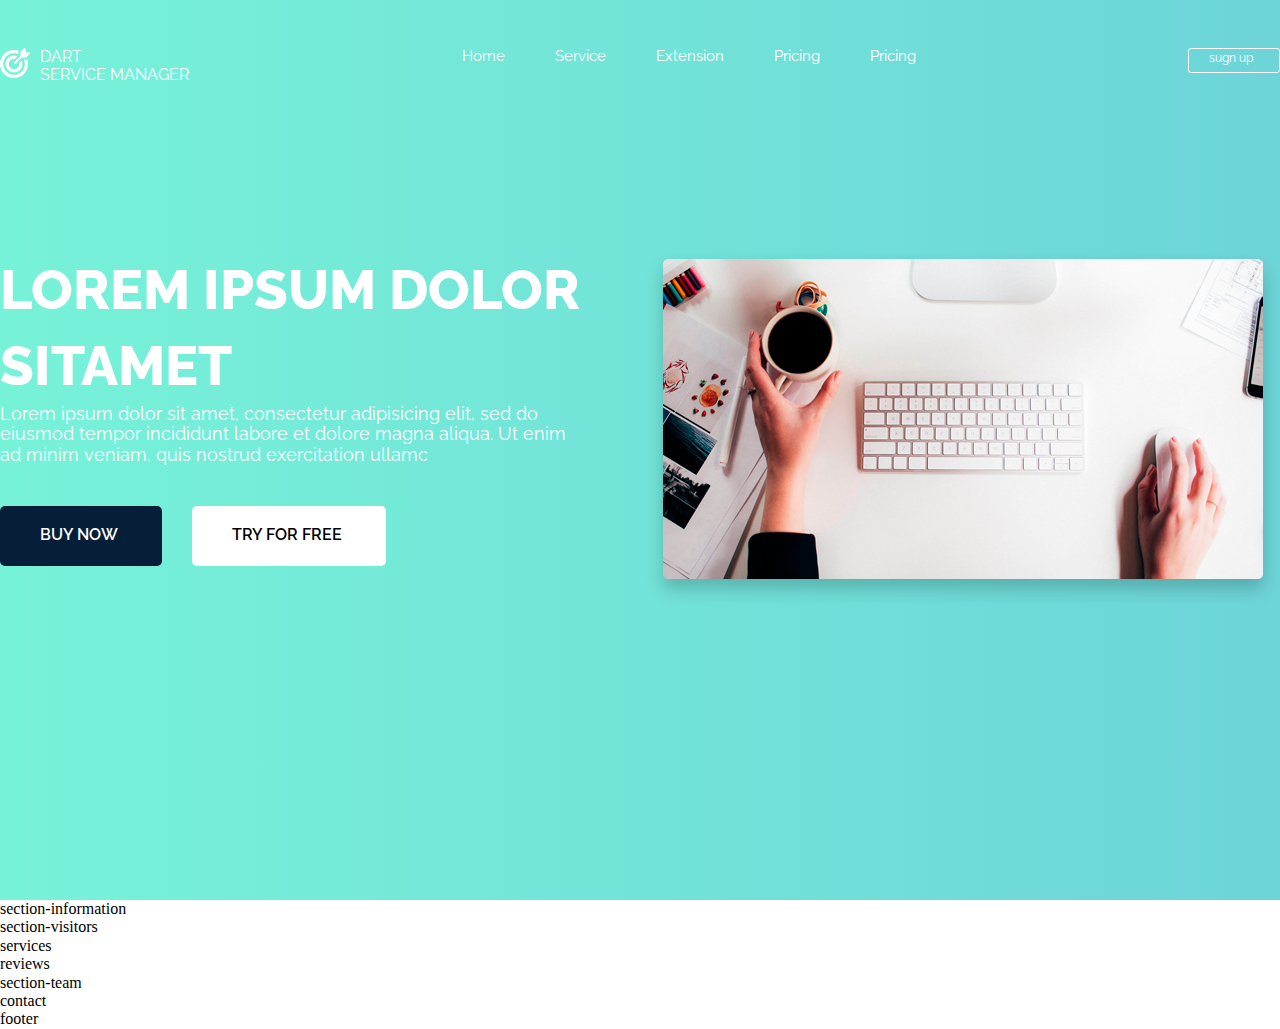
==== landing_ page_1/index.html @ 6c9c1024 "init" ====
<!DOCTYPE html>
<html lang="en">
<head>
    <meta charset="UTF-8">
    <meta name="viewport" content="width=device-width, initial-scale=1.0">
    <meta http-equiv="X-UA-Compatible" content="ie=edge">
    <link rel="stylesheet" href="css/style.css">
    <link rel="stylesheet" href="css/normalize.css">
    <link href="https://fonts.googleapis.com/css?family=Raleway:300,300i,400i,600,700,800&display=swap" rel="stylesheet">

    <title>Document</title>
</head>
<body>
    <!-- header -->
    <section class="section-outer section-header">
        <div class="section-header-inner">
            <div class="section-header-top-header">
                <div class="section-header-top-header-logo">
                    <img src="img/logo.png" class="section-header-top-header__logo_photo" alt="logo">
                    Dart <br>
                    service manager
                </div>
                <div class="section-header-top-header-nav">
                    <ul>
                        <li><a href="#">Home</a></li>
                        <li><a href="#">Service</a></li>
                        <li><a href="#">Extension</a></li>
                        <li><a href="#">Pricing</a></li>
                        <li><a href="#">Pricing</a></li>
                    </ul>
                </div>
                <div class="section-header-top-header-autorization">
                    sugn up
                </div>
            </div>

            <div class="section-header-content">
                <div class="section-header-content-left">
                    <div class="section-header-content-left-title">
                        lorem Ipsum Dolor sitamet
                    </div>
                    <div class="section-header-content-left-subtitle">
                        Lorem ipsum dolor sit amet, consectetur adipisicing elit, sed do
                        eiusmod tempor incididunt labore et dolore magna aliqua. Ut enim ad
                        minim veniam, quis nostrud exercitation ullamc
                    </div>
                    <div class="section-header-content-left-wrapper">
                        <div class="section-header-content-left-wrapper-buy-now button">
                            <button> Buy now </button>
                        </div>
                        <div class="section-header-content-left-wrapper-free button">
                            <button> Try for free </button>
                        </div>
                    </div>
                </div>
                <div class="section-header-content-right">
                    <img src="img/rigth_path.png" alt="video">
                </div>
            </div>
        </div>
    </section>
    <!-- / header -->

    <!-- information -->
    <section class="section-outer section-information">
        <div class="section-inner">
            section-information
        </div>
    </section>
    <!-- / information -->

    <!-- visitors -->
    <section class="section-outer section-visitors">
        <div class="section-inner">
            section-visitors
        </div>
    </section>
    <!-- / visitors -->
    
    <!-- services -->
    <section class="section-outer section-services">
        <div class="section-inner">
            services
        </div>
    </section>
    <!-- / services  -->

    <!-- reviews -->
    <section class="section-outer section-reviews">
        <div class="section-inner">
            reviews
        </div>
    </section>
    <!-- / reviews  -->
    
    <!-- team -->
    <section class="section-outer section-team">
        <div class="section-inner">
            section-team
        </div>
    </section>
    <!-- / team -->

    <!-- contact -->
    <section class="section-outer section-contact">
        <div class="section-inner">
            contact
        </div>
    </section>
    <!-- / contact -->
    
    <!-- footer -->
    <section class="section-outer section-footer">
        <div class="section-inner">
            footer
        </div>
    </section>
    <!-- / footer -->
</body>
</html>
---- landing_ page_1/css/style.css ----
* {
  padding: 0;
  margin: 0;
  box-sizing: border-box; }

a {
  text-decoration: none;
  color: white; }

ul, li {
  list-style: none; }

button:checked {
  border: none; }

button {
  border: none; }

.section-header-inner {
  max-width: 1440px;
  margin: 0 auto; }

.section-header {
  background-image: url(/img/background.png);
  background-repeat: no-repeat;
  background-size: cover;
  font-family: 'Raleway', sans-serif; }
  .section-header-inner {
    z-index: 10;
    widows: 100%;
    height: 100vh;
    position: relative; }
  .section-header::before {
    content: '';
    position: absolute;
    z-index: 5;
    top: 0;
    right: 0;
    bottom: 0;
    left: 0;
    background: linear-gradient(to right, #1ceabe, #0cb8bf);
    opacity: 0.6; }
  .section-header-top-header {
    padding-top: 48px;
    display: flex;
    justify-content: space-between; }
    .section-header-top-header-logo {
      display: flex;
      z-index: 10000;
      font-size: 16px;
      color: white;
      text-transform: uppercase; }
      .section-header-top-header-logo img {
        width: 30px;
        height: 30px;
        color: white;
        margin-right: 10px; }
    .section-header-top-header-nav ul {
      display: flex;
      color: white; }
      .section-header-top-header-nav ul li {
        font-size: 15px; }
      .section-header-top-header-nav ul li:not(:first-child) {
        margin-left: 50px; }
    .section-header-top-header-autorization {
      display: flex;
      align-items: center;
      color: white;
      font-size: 12px;
      height: 25px;
      padding-top: 8px;
      padding-bottom: 11px;
      padding-left: 20px;
      padding-right: 26px;
      border-radius: 3px;
      border: 1px solid white; }
  .section-header-content {
    padding: 0px;
    margin: 0;
    margin-top: 167px;
    display: flex;
    justify-content: space-between; }
    .section-header-content-left {
      display: flex;
      flex-direction: column;
      flex-basis: 583px; }
      .section-header-content-left-title {
        font-size: 55px;
        color: white;
        font-weight: 800;
        text-transform: uppercase;
        line-height: 76px; }
      .section-header-content-left-subtitle {
        color: white;
        font-size: 18px; }
      .section-header-content-left-wrapper {
        margin-top: 40px;
        display: flex; }
        .section-header-content-left-wrapper .button button {
          padding-top: 20px;
          padding-bottom: 22px;
          padding-right: 44px;
          padding-left: 40px;
          border-radius: 5px;
          font-weight: 600;
          text-transform: uppercase;
          cursor: pointer; }
        .section-header-content-left-wrapper-buy-now button {
          background-color: #061e37;
          color: white;
          margin-right: 30px; }
        .section-header-content-left-wrapper-free button {
          background-color: white; }
    .section-header-content-right img {
      margin: 0px;
      padding: 0px; }
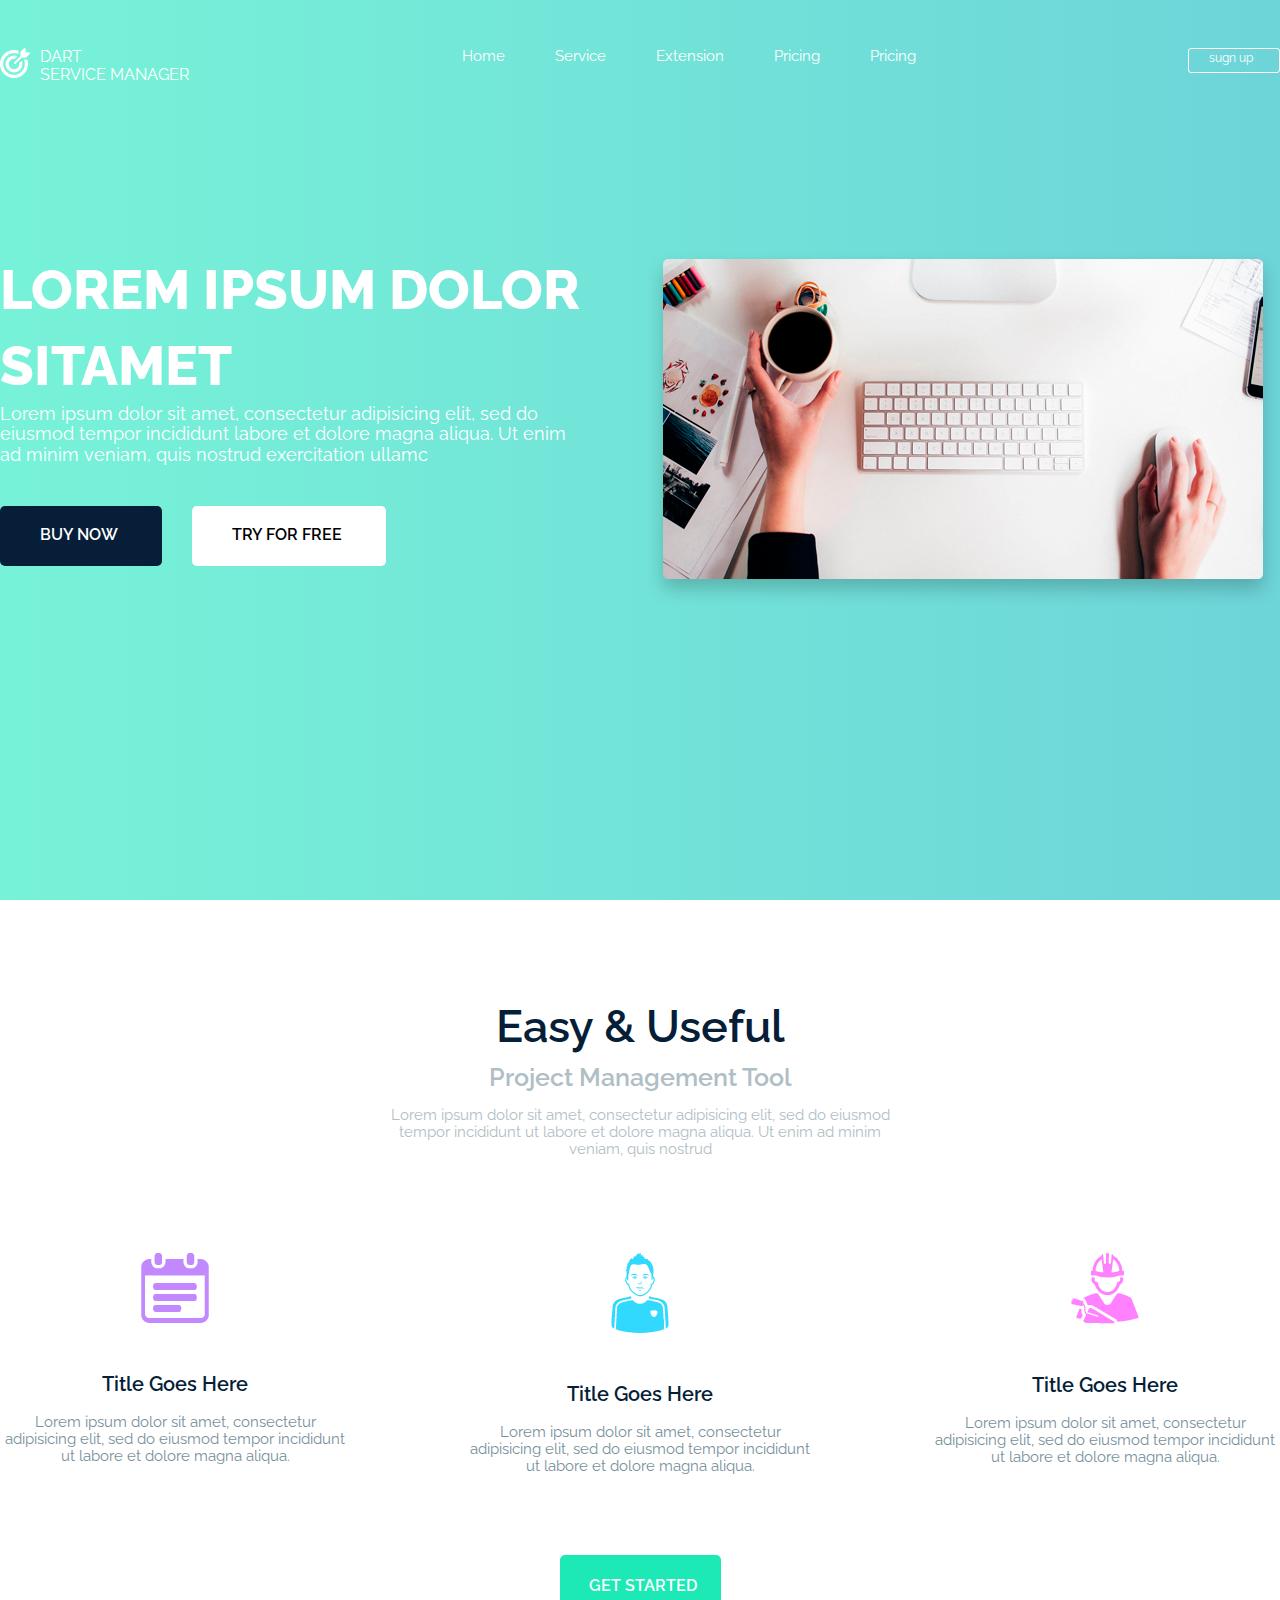
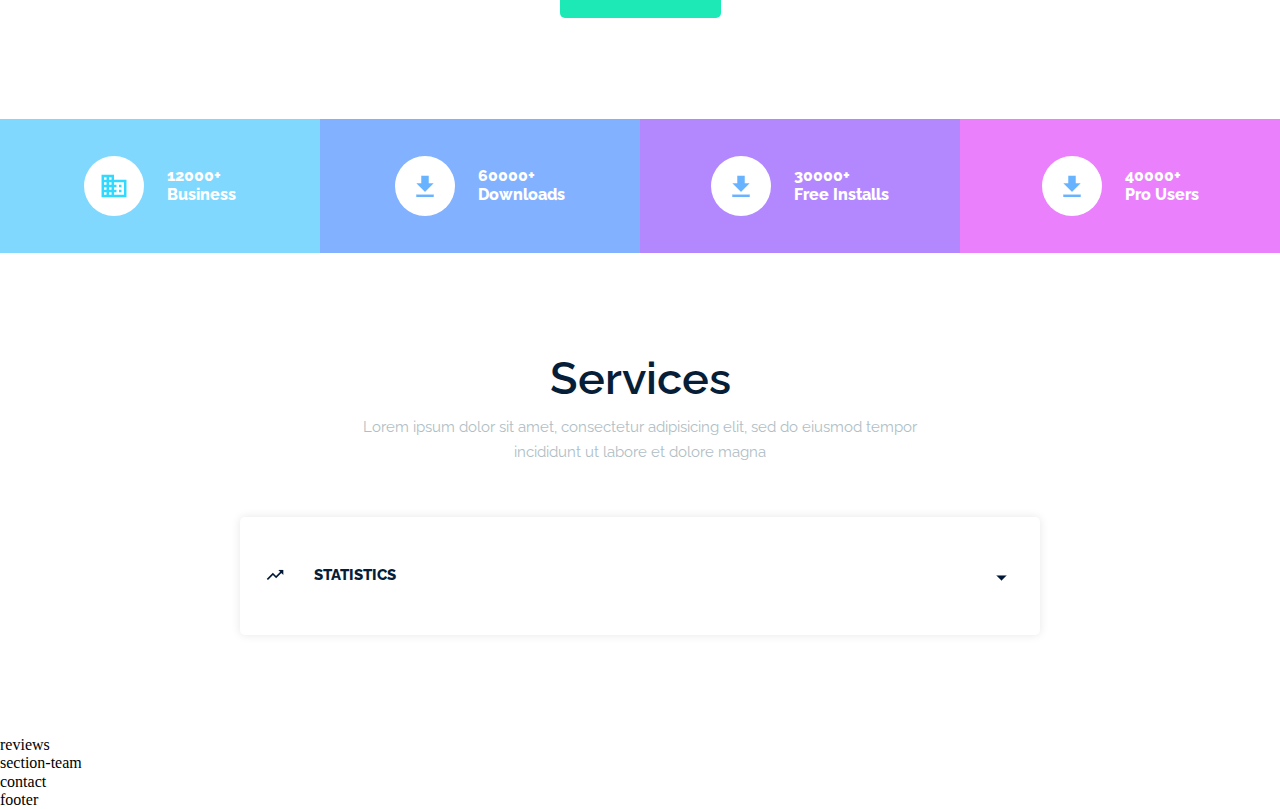
==== commit 2933cdc1: "init" ====
--- a/landing_ page_1/index.html
+++ b/landing_ page_1/index.html
@@ -7,16 +7,18 @@
     <link rel="stylesheet" href="css/style.css">
     <link rel="stylesheet" href="css/normalize.css">
     <link href="https://fonts.googleapis.com/css?family=Raleway:300,300i,400i,600,700,800&display=swap" rel="stylesheet">
+    <script src="js/jquery.min.js"></script>
+    <script src="js/js.js"></script>
 
     <title>Document</title>
 </head>
 <body>
     <!-- header -->
     <section class="section-outer section-header">
-        <div class="section-header-inner">
+        <div class="section-inner">
             <div class="section-header-top-header">
                 <div class="section-header-top-header-logo">
-                    <img src="img/logo.png" class="section-header-top-header__logo_photo" alt="logo">
+                    <a href="#"><img src="img/logo.png" class="section-header-top-header__logo_photo" alt="logo"></a>
                     Dart <br>
                     service manager
                 </div>
@@ -64,15 +66,104 @@
     <!-- information -->
     <section class="section-outer section-information">
         <div class="section-inner">
-            section-information
+            <div class="section-information-top">
+                <div class="section-information-top-title">
+                    Easy & Useful
+                </div>
+                
+                <div class="section-information-top-subtitle">
+                    Project Management Tool
+                </div>
+
+                <div class="section-information-top-info">
+                    Lorem ipsum dolor sit amet, consectetur adipisicing elit, sed do eiusmod tempor incididunt ut labore et dolore magna
+                    aliqua. Ut enim ad minim veniam, quis nostrud
+                </div>
+            </div>
+
+            <div class="section-information-wraper">
+                <div class="section-information-wraper-block">
+                    <img class="section-information-wraper-block-photo" src="img/new.png" alt="">
+                    <div class="section-information-wraper-block-title">
+                        Title Goes Here
+                    </div>
+                    <div class="section-information-wraper-block-subtitle">
+                        Lorem ipsum dolor sit amet, consectetur adipisicing elit, sed do eiusmod tempor incididunt ut labore et dolore magna
+                        aliqua.
+                    </div>
+                </div>
+
+                <div class="section-information-wraper-block">
+                    <img class="section-information-wraper-block-photo" src="img/men.png" alt="">
+                    <div class="section-information-wraper-block-title">
+                        Title Goes Here
+                    </div>
+                
+                    <div class="section-information-wraper-block-subtitle">
+                        Lorem ipsum dolor sit amet, consectetur adipisicing elit, sed do eiusmod tempor incididunt ut labore et dolore
+                        magna
+                        aliqua.
+                    </div>
+                </div>
+
+                <div class="section-information-wraper-block">
+                    <img class="section-information-wraper-block-photo" src="img/1.png" alt="">
+                    <div class="section-information-wraper-block-title">
+                        Title Goes Here
+                    </div>
+                
+                    <div class="section-information-wraper-block-subtitle">
+                        Lorem ipsum dolor sit amet, consectetur adipisicing elit, sed do eiusmod tempor incididunt ut labore et dolore
+                        magna
+                        aliqua.
+                    </div>
+                </div>
+            </div>
+
+            <div class="section-information-btn">
+                 <button>get started</button>
+            </div>
+                
         </div>
     </section>
     <!-- / information -->
 
     <!-- visitors -->
     <section class="section-outer section-visitors">
-        <div class="section-inner">
-            section-visitors
+        <div class="section-visitors-wraper">
+            <div class="section-visitors-wraper-block blue">
+                <div class="section-visitors-wraper-block-img">
+                    <img src="img/business.png" alt="">
+                </div>
+                    12000+ <br>
+                    Business
+                
+            </div>
+
+            <div class="section-visitors-wraper-block navy-blue">
+                <div class="section-visitors-wraper-block-img">
+                    <img src="img/file_download.png" alt="">
+                </div>
+                60000+ <br>
+                Downloads
+            </div>
+
+            <div class="section-visitors-wraper-block violet">
+                <div class="section-visitors-wraper-block-img">
+                    <img src="img/file_download.png" alt="">
+                </div>
+                30000+ <br>
+                Free Installs
+            </div>
+
+            <div class="section-visitors-wraper-block pink">
+                <div class="section-visitors-wraper-block-img">
+                    <img src="img/file_download.png" alt="">
+                </div>
+                40000+ <br>
+                Pro Users
+            </div>
+        </div>
         </div>
     </section>
     <!-- / visitors -->
@@ -80,7 +171,37 @@
     <!-- services -->
     <section class="section-outer section-services">
         <div class="section-inner">
-            services
+            <div class="section-services-top" >
+                <div class="section-services-top-title">
+                    Services
+                </div>
+                <div class="section-services-top-subtitle">
+                    Lorem ipsum dolor sit amet, consectetur adipisicing elit, sed do eiusmod tempor incididunt ut labore et dolore magna
+                </div>
+            </div>
+
+            <div class="section-services-wraper">
+                <div class="section-services-wraper-block">
+                    <div class="section-services-wraper-block-title">
+                        <div class="section-services-wraper-block-title-left">
+                            <img src="img/trending_up.png" alt="">
+                            Statistics
+                        </div>
+                        <div class="section-services-wraper-block-title-rigth">
+                            <img src="img/arrow_drop_down.png" alt="">
+                        </div>
+                    </div>
+
+                    <div class="section-services-wraper-block-content">
+                        <img src="img/Rounded.png" alt="">
+                        Lorem ipsum dolor sit amet, consectetur adipisicing elit, sed do eiusmod tempor incididunt ut labore et dolore magna
+                        aliqua. Ut enim ad minim veniam,
+                        <br><br>
+                        quis nostrud exercitation ullamco laboris nisi ut aliquip ex ea commodo consequat. Duis aute irure dolor in
+                        reprehenderit in
+                    </div>
+                </div>
+            </div>
         </div>
     </section>
     <!-- / services  -->
--- a/landing_ page_1/css/style.css
+++ b/landing_ page_1/css/style.css
@@ -14,9 +14,28 @@
   border: none; }
 
 button {
-  border: none; }
-
-.section-header-inner {
+  border: none;
+  background-color: white; }
+
+.blue {
+  background-color: #80d8ff; }
+
+.navy-blue {
+  background-color: #82b1ff; }
+
+.violet {
+  background-color: #b388ff; }
+
+.pink {
+  background-color: #ea80fc; }
+
+.flex-open {
+  margin-top: 25px; }
+
+.flex-close {
+  padding: 0; }
+
+.section-inner {
   max-width: 1440px;
   margin: 0 auto; }
 
@@ -25,9 +44,8 @@
   background-repeat: no-repeat;
   background-size: cover;
   font-family: 'Raleway', sans-serif; }
-  .section-header-inner {
+  .section-header .section-inner {
     z-index: 10;
-    widows: 100%;
     height: 100vh;
     position: relative; }
   .section-header::before {
@@ -114,3 +132,129 @@
     .section-header-content-right img {
       margin: 0px;
       padding: 0px; }
+
+.section-information {
+  font-family: 'Raleway', sans-serif;
+  margin-top: 101px;
+  margin-bottom: 101px; }
+  .section-information-top {
+    text-align: center;
+    max-width: 500px;
+    margin: 0 auto; }
+    .section-information-top-title {
+      font-size: 45px;
+      color: #061e37;
+      font-weight: 600; }
+    .section-information-top-subtitle {
+      font-size: 25px;
+      color: #b0bec5;
+      margin-top: 10px;
+      font-weight: 600; }
+    .section-information-top-info {
+      font-size: 15px;
+      color: #b0bec5;
+      margin-top: 15px; }
+  .section-information-wraper {
+    margin-top: 95px;
+    display: flex;
+    justify-content: space-between; }
+    .section-information-wraper-block {
+      text-align: center;
+      max-width: 350px; }
+      .section-information-wraper-block-title {
+        font-size: 20px;
+        color: #061e37;
+        font-weight: 600;
+        margin-top: 45px; }
+      .section-information-wraper-block-subtitle {
+        font-size: 15px;
+        color: #78909c;
+        margin-top: 18px; }
+  .section-information-btn {
+    display: flex;
+    justify-content: center;
+    margin-top: 80px; }
+    .section-information-btn button {
+      text-transform: uppercase;
+      background-color: #1de9b6;
+      color: white;
+      padding-top: 22px;
+      padding-bottom: 22px;
+      padding-left: 29px;
+      padding-right: 24px;
+      border-radius: 5px;
+      font-weight: 600;
+      cursor: pointer; }
+
+.section-visitors {
+  font-family: 'Raleway', sans-serif;
+  margin-bottom: 100px; }
+  .section-visitors-wraper {
+    display: flex;
+    justify-content: space-between; }
+    .section-visitors-wraper-block {
+      flex-basis: 25%;
+      padding-top: 37px;
+      padding-bottom: 37px;
+      display: flex;
+      justify-content: center;
+      align-items: center;
+      color: white;
+      font-weight: 800; }
+      .section-visitors-wraper-block-img {
+        background-color: white;
+        height: 60px;
+        width: 60px;
+        border-radius: 50%;
+        display: flex;
+        justify-content: center;
+        align-items: center;
+        margin-right: 23px; }
+
+.section-services {
+  margin-bottom: 101px;
+  font-family: 'Raleway', sans-serif; }
+  .section-services-top {
+    text-align: center;
+    max-width: 563px;
+    margin: 0 auto;
+    margin-bottom: 52px; }
+    .section-services-top-title {
+      font-size: 45px;
+      color: #061e37;
+      font-weight: 600; }
+    .section-services-top-subtitle {
+      font-size: 15px;
+      color: #b0bec5;
+      margin-top: 10px;
+      line-height: 25px; }
+  .section-services-wraper-block {
+    width: 800px;
+    margin: 0 auto;
+    box-shadow: 0 0 10px rgba(0, 0, 0, 0.1);
+    border-radius: 5px;
+    padding-left: 26px;
+    padding-right: 33px;
+    padding-top: 25px;
+    padding-bottom: 25px; }
+    .section-services-wraper-block-title {
+      display: flex;
+      justify-content: space-between;
+      margin-bottom: 25px; }
+      .section-services-wraper-block-title-left {
+        color: #061e37;
+        font-size: 15px;
+        font-weight: 800;
+        text-transform: uppercase; }
+        .section-services-wraper-block-title-left img {
+          margin-right: 26px; }
+      .section-services-wraper-block-title-rigth {
+        cursor: pointer; }
+    .section-services-wraper-block-content {
+      display: flex;
+      font-size: 15px;
+      color: #061e37;
+      line-height: 25px;
+      font-weight: 300; }
+      .section-services-wraper-block-content img {
+        margin-right: 26px; }
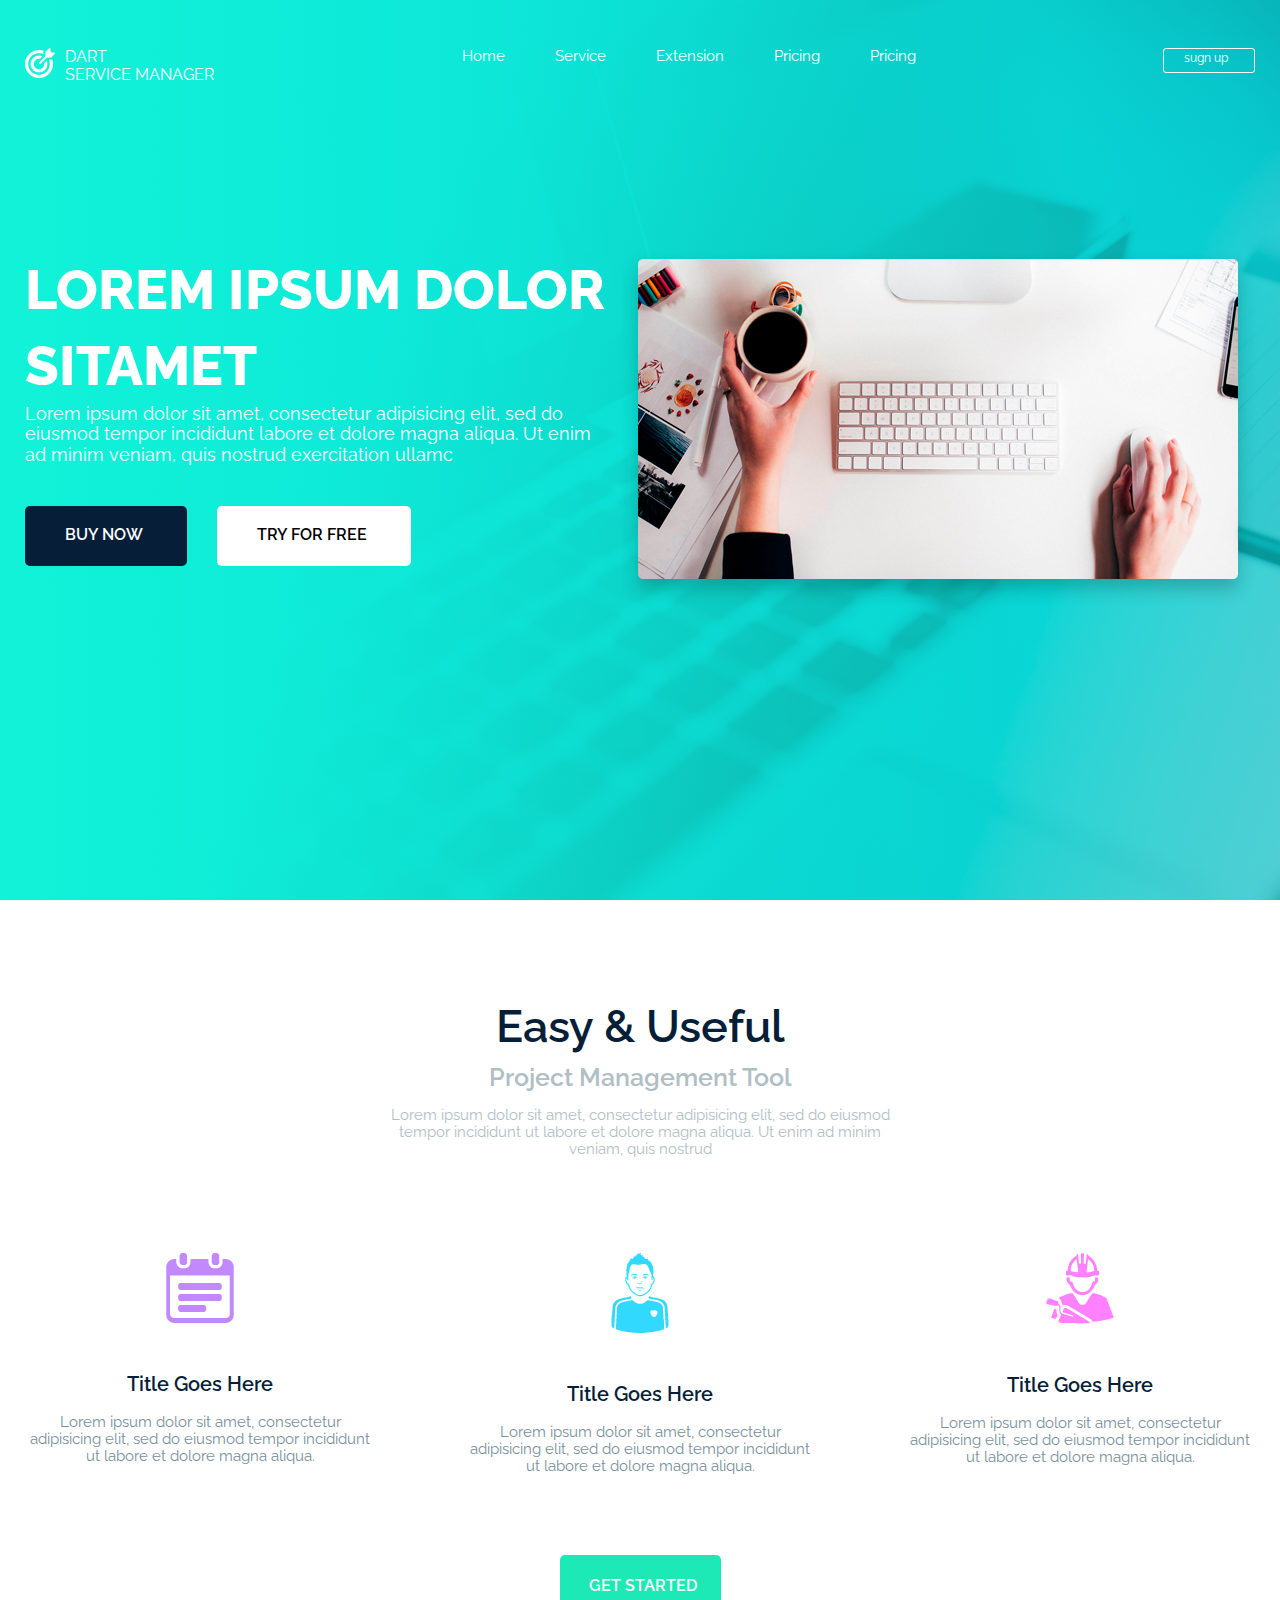
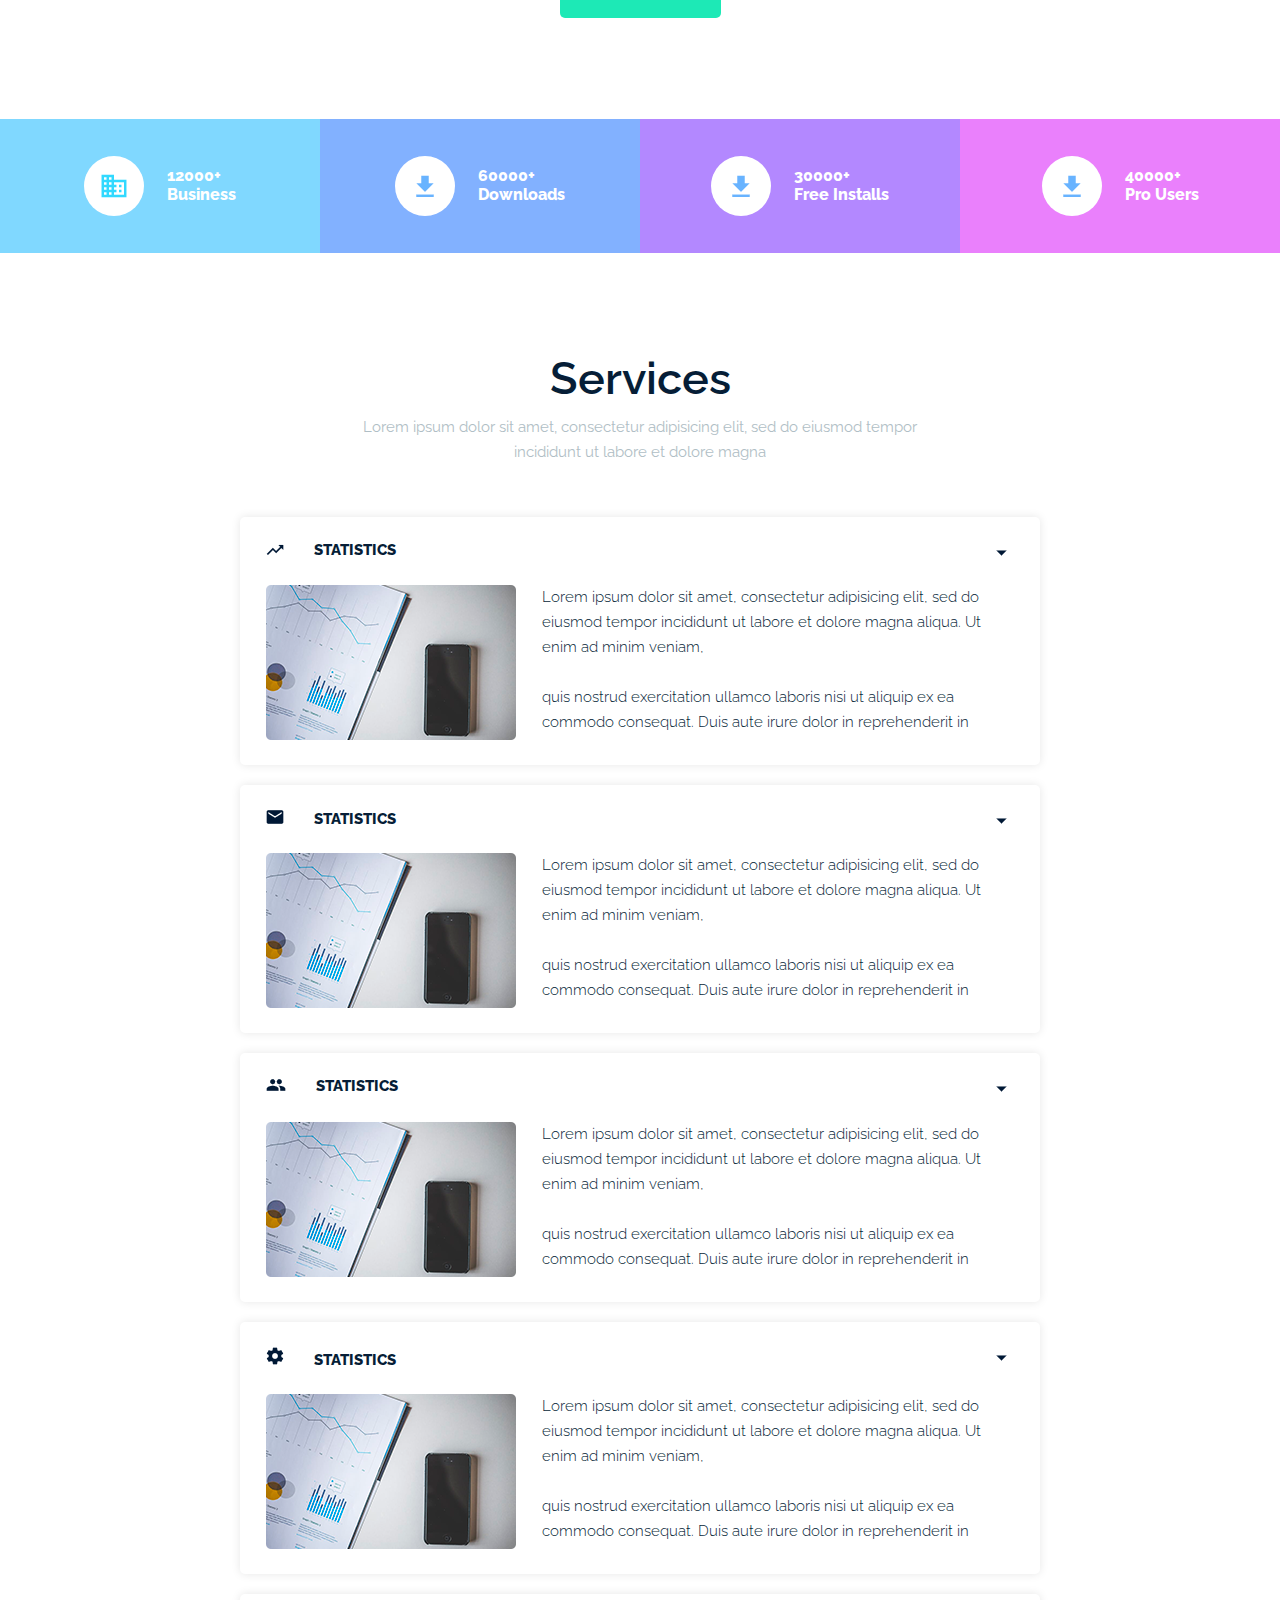
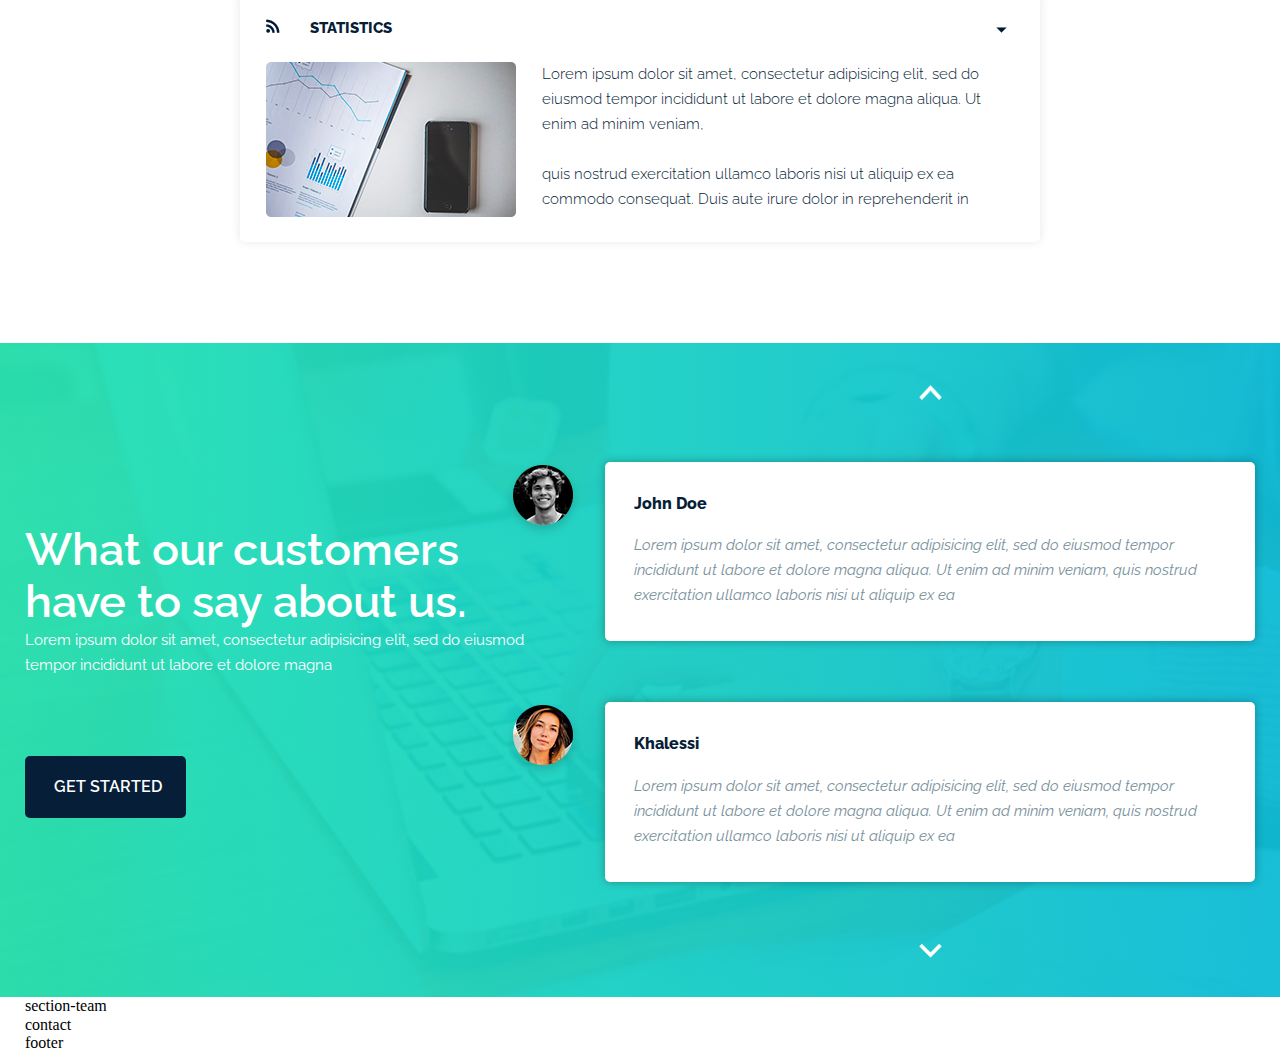
==== commit ec0dbb09: "init" ====
--- a/landing_ page_1/index.html
+++ b/landing_ page_1/index.html
@@ -8,7 +8,7 @@
     <link rel="stylesheet" href="css/normalize.css">
     <link href="https://fonts.googleapis.com/css?family=Raleway:300,300i,400i,600,700,800&display=swap" rel="stylesheet">
     <script src="js/jquery.min.js"></script>
-    <script src="js/js.js"></script>
+    <script src="js.js"></script>
 
     <title>Document</title>
 </head>
@@ -182,19 +182,109 @@
 
             <div class="section-services-wraper">
                 <div class="section-services-wraper-block">
-                    <div class="section-services-wraper-block-title">
+                    <div class="section-services-wraper-block-title title-1">
                         <div class="section-services-wraper-block-title-left">
                             <img src="img/trending_up.png" alt="">
                             Statistics
                         </div>
-                        <div class="section-services-wraper-block-title-rigth">
-                            <img src="img/arrow_drop_down.png" alt="">
-                        </div>
-                    </div>
-
-                    <div class="section-services-wraper-block-content">
+                        <div class="section-services-wraper-block-title-rigth rigth-1">
+                            <img src="img/arrow_drop_down.png" alt="">
+                        </div>
+                    </div>
+
+                    <div class="section-services-wraper-block-content content-1">
                         <img src="img/Rounded.png" alt="">
                         Lorem ipsum dolor sit amet, consectetur adipisicing elit, sed do eiusmod tempor incididunt ut labore et dolore magna
+                        aliqua. Ut enim ad minim veniam,
+                        <br><br>
+                        quis nostrud exercitation ullamco laboris nisi ut aliquip ex ea commodo consequat. Duis aute irure dolor in
+                        reprehenderit in
+                    </div>
+                </div>
+
+
+
+                <div class="section-services-wraper-block">
+                    <div class="section-services-wraper-block-title title-2">
+                        <div class="section-services-wraper-block-title-left">
+                            <img src="img/mail.png" alt="">
+                            Statistics
+                        </div>
+                        <div class="section-services-wraper-block-title-rigth rigth-2">
+                            <img src="img/arrow_drop_down.png" alt="">
+                        </div>
+                    </div>
+                
+                    <div class="section-services-wraper-block-content content-2">
+                        <img src="img/Rounded.png" alt="">
+                        Lorem ipsum dolor sit amet, consectetur adipisicing elit, sed do eiusmod tempor incididunt ut labore et dolore
+                        magna
+                        aliqua. Ut enim ad minim veniam,
+                        <br><br>
+                        quis nostrud exercitation ullamco laboris nisi ut aliquip ex ea commodo consequat. Duis aute irure dolor in
+                        reprehenderit in
+                    </div>
+                </div>
+
+                <div class="section-services-wraper-block">
+                    <div class="section-services-wraper-block-title title-3">
+                        <div class="section-services-wraper-block-title-left">
+                            <img src="img/group.png" alt="">
+                            Statistics
+                        </div>
+                        <div class="section-services-wraper-block-title-rigth rigth-3">
+                            <img src="img/arrow_drop_down.png" alt="">
+                        </div>
+                    </div>
+                
+                    <div class="section-services-wraper-block-content content-3">
+                        <img src="img/Rounded.png" alt="">
+                        Lorem ipsum dolor sit amet, consectetur adipisicing elit, sed do eiusmod tempor incididunt ut labore et dolore
+                        magna
+                        aliqua. Ut enim ad minim veniam,
+                        <br><br>
+                        quis nostrud exercitation ullamco laboris nisi ut aliquip ex ea commodo consequat. Duis aute irure dolor in
+                        reprehenderit in
+                    </div>
+                </div>
+
+                <div class="section-services-wraper-block">
+                    <div class="section-services-wraper-block-title title-4">
+                        <div class="section-services-wraper-block-title-left">
+                            <img src="img/settings.png" alt="">
+                            Statistics
+                        </div>
+                        <div class="section-services-wraper-block-title-rigth rigth-4">
+                            <img src="img/arrow_drop_down.png" alt="">
+                        </div>
+                    </div>
+                
+                    <div class="section-services-wraper-block-content content-4">
+                        <img src="img/Rounded.png" alt="">
+                        Lorem ipsum dolor sit amet, consectetur adipisicing elit, sed do eiusmod tempor incididunt ut labore et dolore
+                        magna
+                        aliqua. Ut enim ad minim veniam,
+                        <br><br>
+                        quis nostrud exercitation ullamco laboris nisi ut aliquip ex ea commodo consequat. Duis aute irure dolor in
+                        reprehenderit in
+                    </div>
+                </div>
+
+                <div class="section-services-wraper-block">
+                    <div class="section-services-wraper-block-title title-5">
+                        <div class="section-services-wraper-block-title-left">
+                            <img src="img/rss_feed.png" alt="">
+                            Statistics
+                        </div>
+                        <div class="section-services-wraper-block-title-rigth rigth-5">
+                            <img src="img/arrow_drop_down.png" alt="">
+                        </div>
+                    </div>
+                
+                    <div class="section-services-wraper-block-content content-5">
+                        <img src="img/Rounded.png" alt="">
+                        Lorem ipsum dolor sit amet, consectetur adipisicing elit, sed do eiusmod tempor incididunt ut labore et dolore
+                        magna
                         aliqua. Ut enim ad minim veniam,
                         <br><br>
                         quis nostrud exercitation ullamco laboris nisi ut aliquip ex ea commodo consequat. Duis aute irure dolor in
@@ -208,8 +298,50 @@
 
     <!-- reviews -->
     <section class="section-outer section-reviews">
-        <div class="section-inner">
-            reviews
+        <div class="section-inner reviews">
+             <div class="section-reviews-left__path">
+                <div class="section-reviews-left__path-title">
+                    What our customers
+                    have to say about us.   
+                </div>
+                <div class="section-reviews-left__path-subtitle">
+                    Lorem ipsum dolor sit amet, consectetur adipisicing elit, sed do eiusmod tempor incididunt ut labore et dolore magna
+                </div>
+
+                <button >
+                    get started
+                </button>
+            </div>
+
+             <div class="section-reviews-rigth__path">
+                <img class="section-reviews-rigth__path-up" src="img/up.png" alt="">
+                <div class="section-reviews-rigth__path-block">
+                    <img src="img/fase-1.png" alt="">
+                    <div class="section-reviews-rigth__path-block-content">
+                        <div class="section-reviews-rigth__path-block-content-title">
+                            John Doe
+                        </div>
+                        <div class="section-reviews-rigth__path-block-content-subtitle">
+                            Lorem ipsum dolor sit amet, consectetur adipisicing elit, sed do eiusmod tempor incididunt ut labore et dolore magna
+                            aliqua. Ut enim ad minim veniam, quis nostrud exercitation ullamco laboris nisi ut aliquip ex ea
+                        </div>
+                    </div>
+                </div> 
+
+                <div class="section-reviews-rigth__path-block">
+                    <img src="img/fase-2.png" alt="">
+                    <div class="section-reviews-rigth__path-block-content">
+                        <div class="section-reviews-rigth__path-block-content-title">
+                            Khalessi
+                        </div>
+                        <div class="section-reviews-rigth__path-block-content-subtitle">
+                            Lorem ipsum dolor sit amet, consectetur adipisicing elit, sed do eiusmod tempor incididunt ut labore et dolore magna
+                            aliqua. Ut enim ad minim veniam, quis nostrud exercitation ullamco laboris nisi ut aliquip ex ea
+                        </div>
+                    </div>
+                </div>
+                <img class="section-reviews-rigth__path-down" src="img/down.png" alt="">
+             </div>
         </div>
     </section>
     <!-- / reviews  -->
--- a/landing_ page_1/css/style.css
+++ b/landing_ page_1/css/style.css
@@ -37,10 +37,12 @@
 
 .section-inner {
   max-width: 1440px;
-  margin: 0 auto; }
+  margin: 0 auto;
+  padding-left: 25px;
+  padding-right: 25px; }
 
 .section-header {
-  background-image: url(/img/background.png);
+  background-image: url(../img/background.png);
   background-repeat: no-repeat;
   background-size: cover;
   font-family: 'Raleway', sans-serif; }
@@ -236,7 +238,8 @@
     padding-left: 26px;
     padding-right: 33px;
     padding-top: 25px;
-    padding-bottom: 25px; }
+    padding-bottom: 25px;
+    margin-top: 20px; }
     .section-services-wraper-block-title {
       display: flex;
       justify-content: space-between;
@@ -258,3 +261,92 @@
       font-weight: 300; }
       .section-services-wraper-block-content img {
         margin-right: 26px; }
+
+.section-reviews {
+  font-family: 'Raleway', sans-serif;
+  background-image: url(../img/back.png);
+  background-repeat: no-repeat;
+  background-size: cover;
+  padding-top: 42px;
+  padding-bottom: 39px;
+  position: relative; }
+  .section-reviews .reviews {
+    display: flex;
+    justify-content: space-between; }
+  .section-reviews .section-inner {
+    z-index: 10;
+    position: relative; }
+  .section-reviews::before {
+    content: '';
+    position: absolute;
+    z-index: 5;
+    top: 0;
+    right: 0;
+    bottom: 0;
+    left: 0;
+    background: linear-gradient(to right, #25e3b1, #0dbbd6);
+    opacity: 0.95; }
+  .section-reviews-left__path {
+    color: white;
+    max-width: 518px;
+    display: flex;
+    flex-direction: column;
+    justify-content: center;
+    align-items: flex-start; }
+    .section-reviews-left__path-title {
+      font-weight: 600;
+      font-size: 45px;
+      margin-top: 139px; }
+    .section-reviews-left__path-subtitle {
+      font-size: 15px;
+      line-height: 25px;
+      margin-bottom: 78px; }
+    .section-reviews-left__path button {
+      text-transform: uppercase;
+      background-color: #061e37;
+      color: white;
+      padding-top: 22px;
+      padding-bottom: 22px;
+      padding-left: 29px;
+      padding-right: 24px;
+      border-radius: 5px;
+      font-weight: 600;
+      cursor: pointer;
+      margin-bottom: 140px; }
+  .section-reviews-rigth__path {
+    max-width: 650px;
+    display: flex;
+    flex-direction: column;
+    justify-content: space-between;
+    position: relative; }
+    .section-reviews-rigth__path img {
+      margin: 0 auto;
+      cursor: pointer; }
+    .section-reviews-rigth__path-up {
+      width: 23px;
+      height: 15px; }
+    .section-reviews-rigth__path-block {
+      display: flex; }
+      .section-reviews-rigth__path-block img {
+        position: absolute;
+        left: -100px; }
+      .section-reviews-rigth__path-block-content {
+        padding-top: 33px;
+        padding-bottom: 33px;
+        padding-left: 29px;
+        padding-right: 50px;
+        background-color: #fff;
+        border-radius: 5px;
+        box-shadow: 0 0 10px rgba(0, 0, 0, 0.3); }
+        .section-reviews-rigth__path-block-content-title {
+          font-weight: 800;
+          color: #061e37;
+          margin-bottom: 20px; }
+        .section-reviews-rigth__path-block-content-subtitle {
+          line-height: 25px;
+          color: #78909c;
+          font-size: 15px;
+          font-style: italic; }
+    .section-reviews-rigth__path-down {
+      width: 23px;
+      height: 15px; }
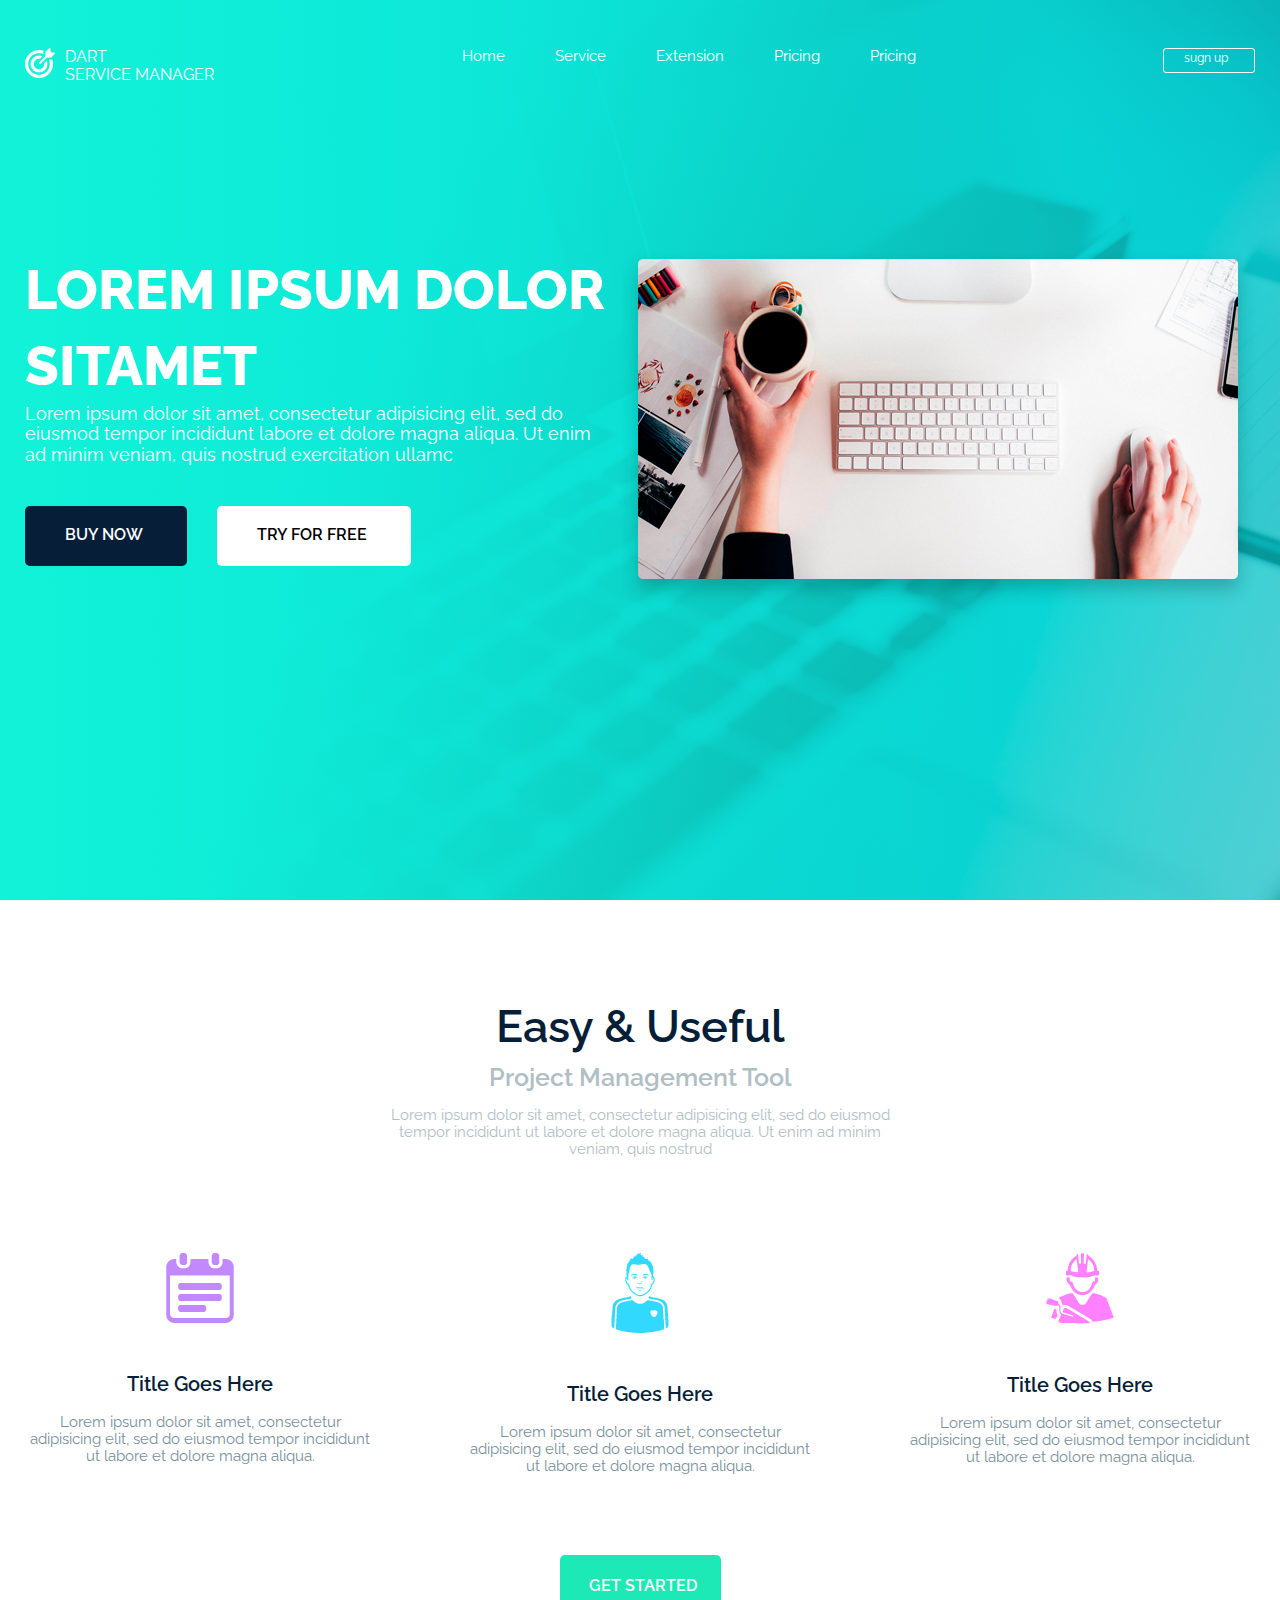
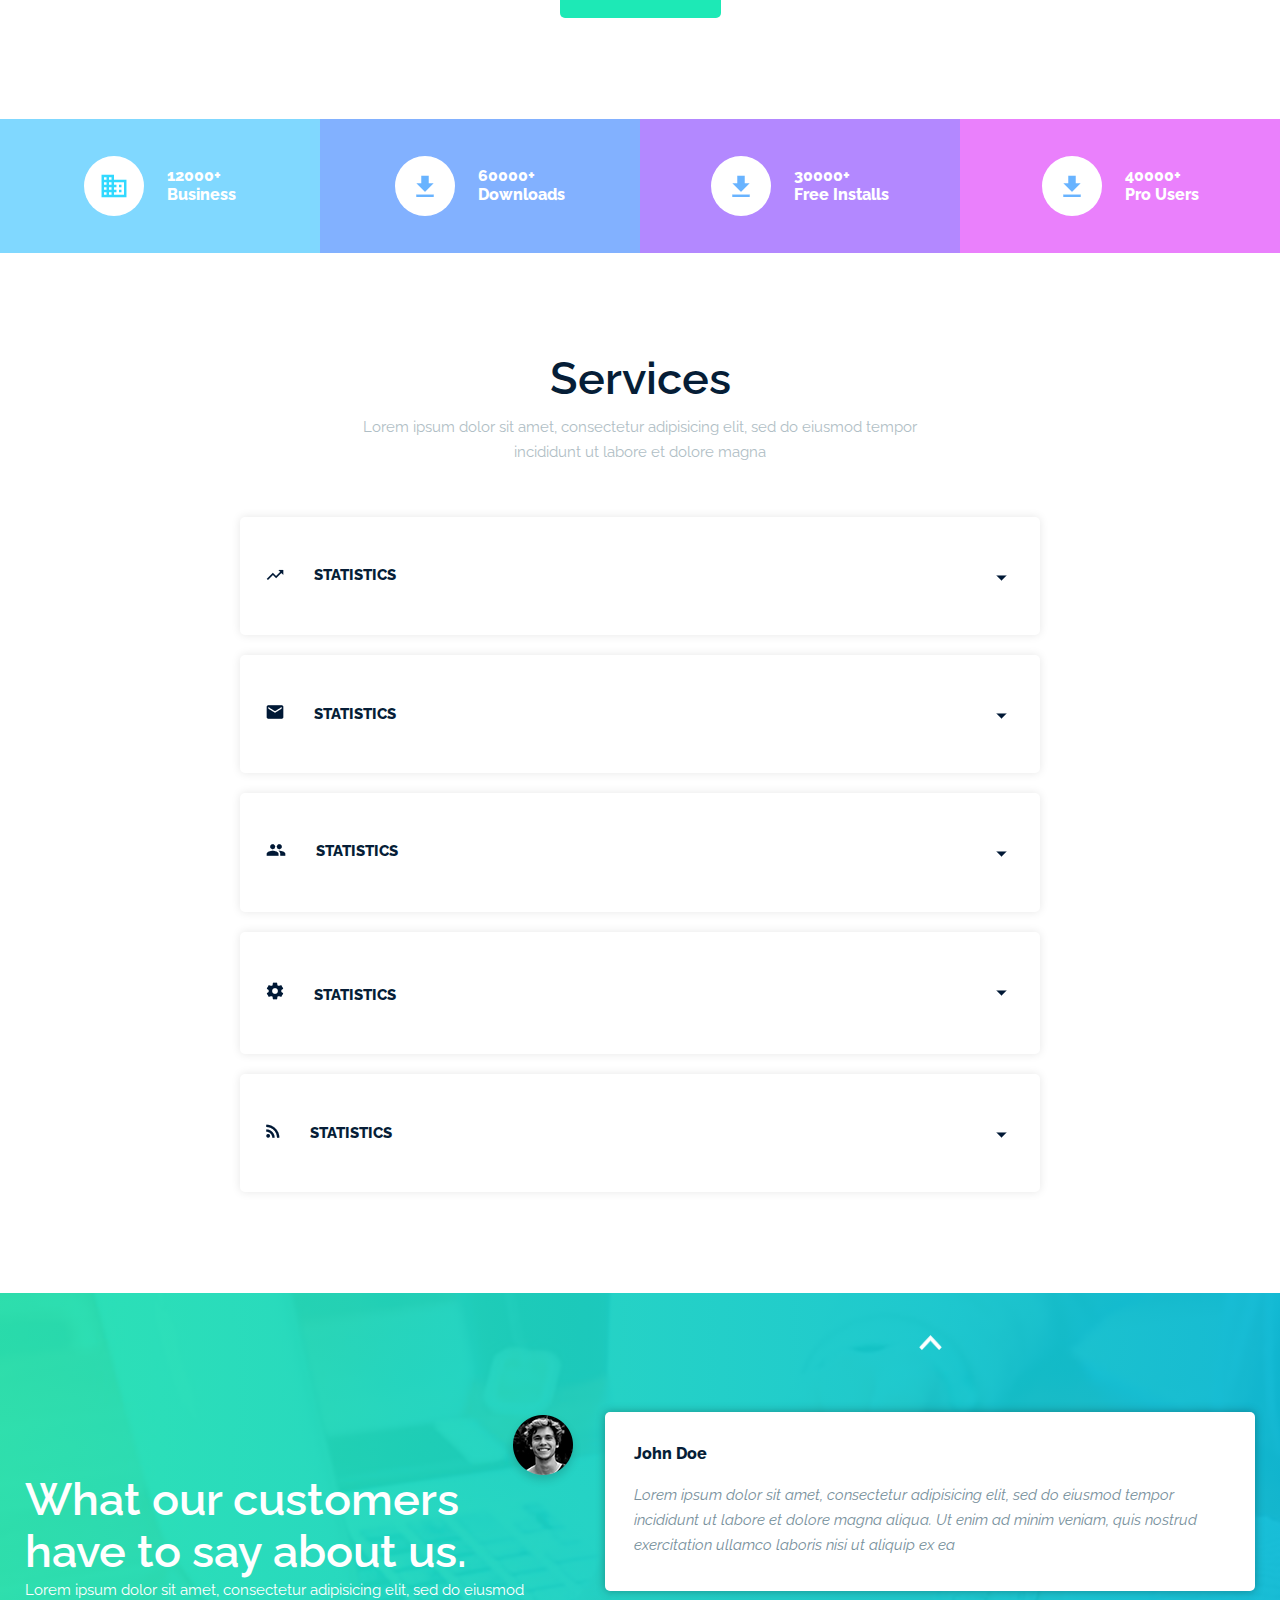
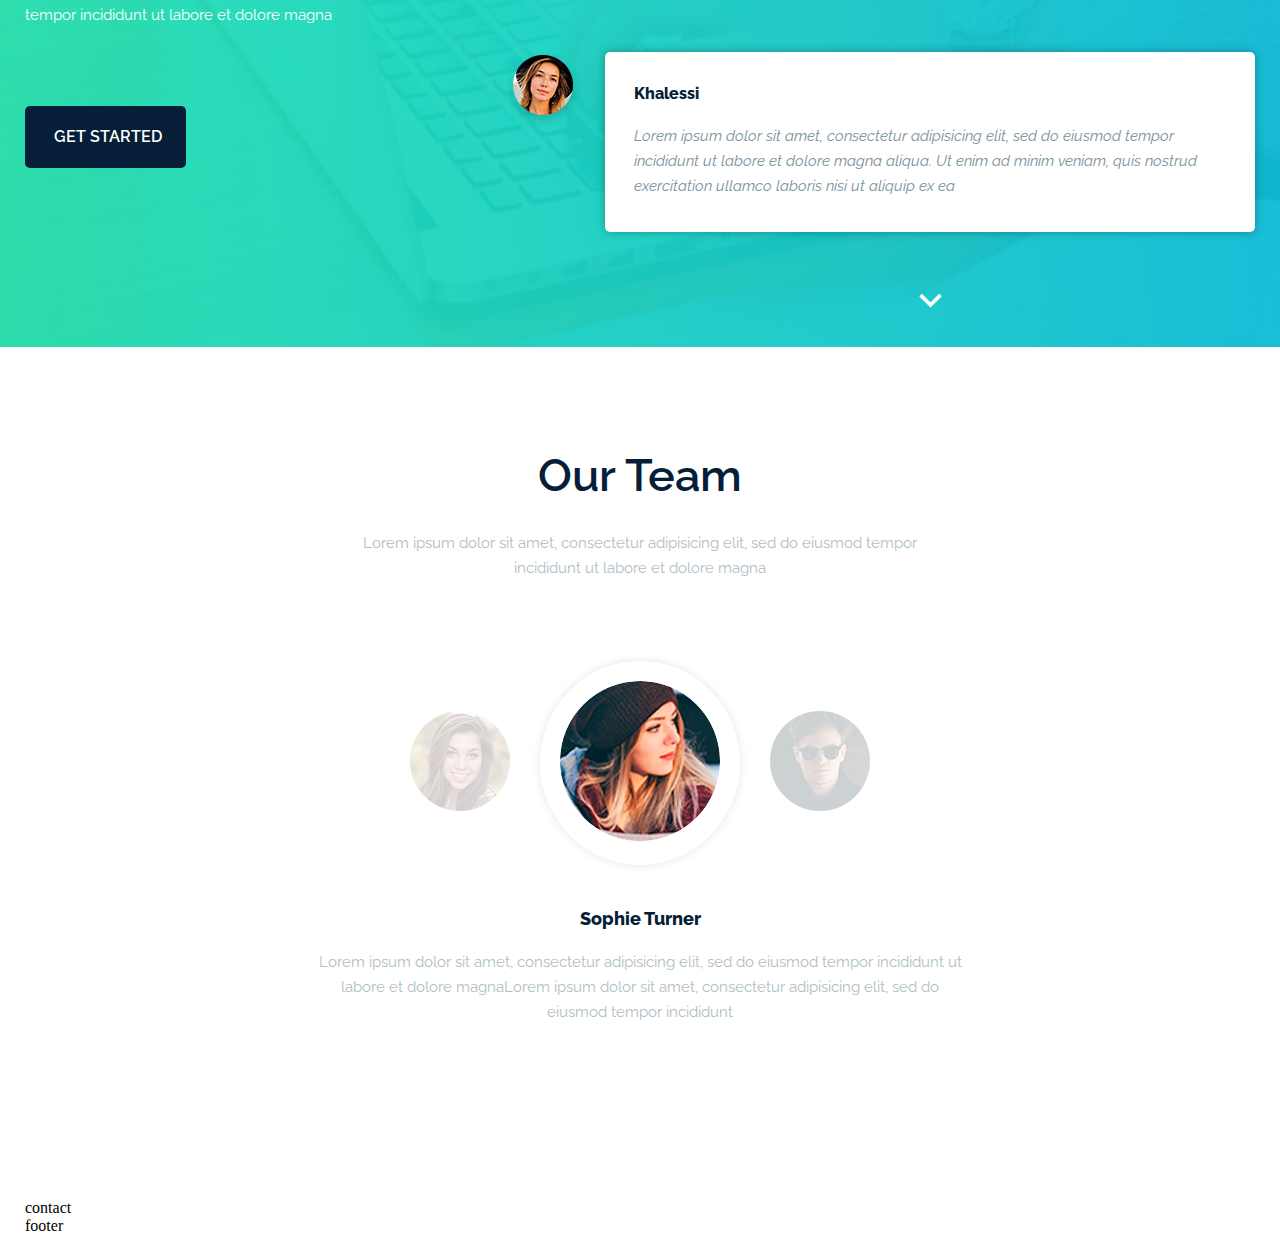
==== commit b239286c: "init" ====
--- a/landing_ page_1/index.html
+++ b/landing_ page_1/index.html
@@ -6,7 +6,8 @@
     <meta http-equiv="X-UA-Compatible" content="ie=edge">
     <link rel="stylesheet" href="css/style.css">
     <link rel="stylesheet" href="css/normalize.css">
-    <link href="https://fonts.googleapis.com/css?family=Raleway:300,300i,400i,600,700,800&display=swap" rel="stylesheet">
+    <link href="https://fonts.googleapis.com/css?family=Raleway:300,300i,400i,600,700,800&display=swap" rel="stylesheet"> 
+    <link rel="stylesheet" href="css/font-awesome.min.css">
     <script src="js/jquery.min.js"></script>
     <script src="js.js"></script>
 
@@ -349,7 +350,41 @@
     <!-- team -->
     <section class="section-outer section-team">
         <div class="section-inner">
-            section-team
+            <div class="section-team-wrapper">
+                <div class="section-team-wrapper-top">
+                    <div class="section-team-wrapper-top-title">
+                        Our Team
+                    </div>
+
+                    <div class="section-team-wrapper-top-subtitle">
+                        Lorem ipsum dolor sit amet, consectetur adipisicing elit, sed do eiusmod tempor incididunt ut labore et dolore magna
+                    </div>
+                </div>
+                    <a href=""></a>
+                <div class="section-team-wrapper-content">
+                    <div class="section-team-wrapper-content-block">
+                        <a href=""> <img src="img/women.png" alt="woman"> </a>
+                    </div>
+
+                    <div class="section-team-wrapper-content-block">
+                        <a href=""> <img src="img/girl.png" alt="girl"> </a>
+                    </div>
+
+                    <div class="section-team-wrapper-content-block">
+                        <a href=""> <img src="img/man3.png" alt="man"> </a>
+                    </div>
+                </div>
+
+                <div class="section-team-wrapper-bottom">
+                    <div class="section-team-wrapper-bottom-title">
+                        Sophie Turner
+                    </div>
+                    <div class="section-team-wrapper-bottom-subtitle">
+                        Lorem ipsum dolor sit amet, consectetur adipisicing elit, sed do eiusmod tempor incididunt ut labore et dolore
+                        magnaLorem ipsum dolor sit amet, consectetur adipisicing elit, sed do eiusmod tempor incididunt
+                    </div>
+                </div>
+            </div>
         </div>
     </section>
     <!-- / team -->
--- a/landing_ page_1/css/style.css
+++ b/landing_ page_1/css/style.css
@@ -350,3 +350,52 @@
     .section-reviews-rigth__path-down {
       width: 23px;
       height: 15px; }
+
+.section-team {
+  font-family: 'Raleway', sans-serif;
+  padding-top: 103px;
+  padding-bottom: 94px; }
+  .section-team-wrapper {
+    text-align: center; }
+    .section-team-wrapper-top {
+      max-width: 558px;
+      margin: 0 auto; }
+      .section-team-wrapper-top-title {
+        color: #061e37;
+        font-size: 45px;
+        font-weight: 600;
+        margin-bottom: 29px; }
+      .section-team-wrapper-top-subtitle {
+        color: #b0bec5;
+        font-size: 15px;
+        line-height: 25px;
+        margin-bottom: 80px; }
+    .section-team-wrapper-content {
+      max-width: 460px;
+      display: flex;
+      margin: 0 auto;
+      justify-content: space-between;
+      align-items: center; }
+      .section-team-wrapper-content-block:nth-child(2) {
+        box-shadow: 0 0 10px rgba(0, 0, 0, 0.1);
+        padding: 20px;
+        border-radius: 50%; }
+        .section-team-wrapper-content-block:nth-child(2) img {
+          width: 160px;
+          height: 160px;
+          border-radius: 50%; }
+      .section-team-wrapper-content-block {
+        margin-bottom: 44px; }
+    .section-team-wrapper-bottom {
+      max-width: 647px;
+      margin: 0 auto; }
+      .section-team-wrapper-bottom-title {
+        color: #061e37;
+        font-size: 18px;
+        font-weight: 800; }
+      .section-team-wrapper-bottom-subtitle {
+        color: #b0bec5;
+        font-size: 15px;
+        line-height: 25px;
+        margin-bottom: 80px;
+        margin-top: 20px; }
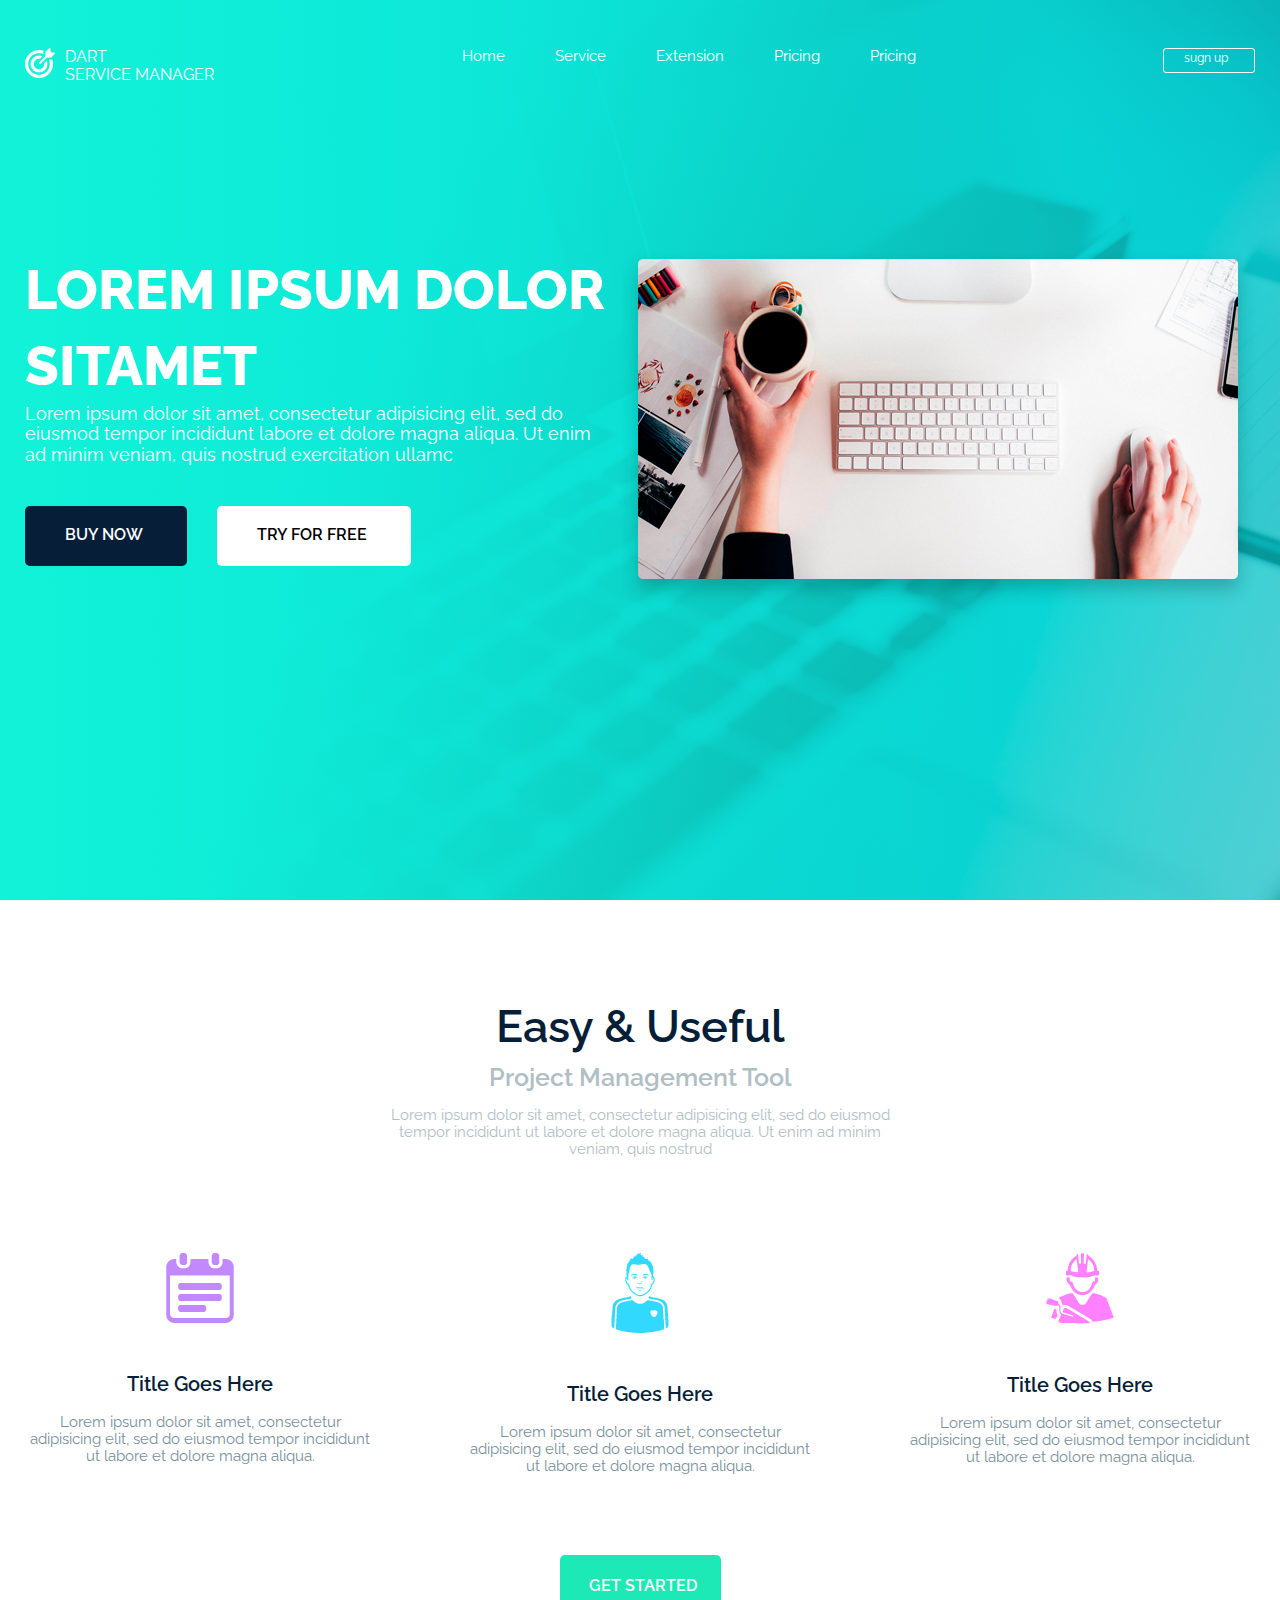
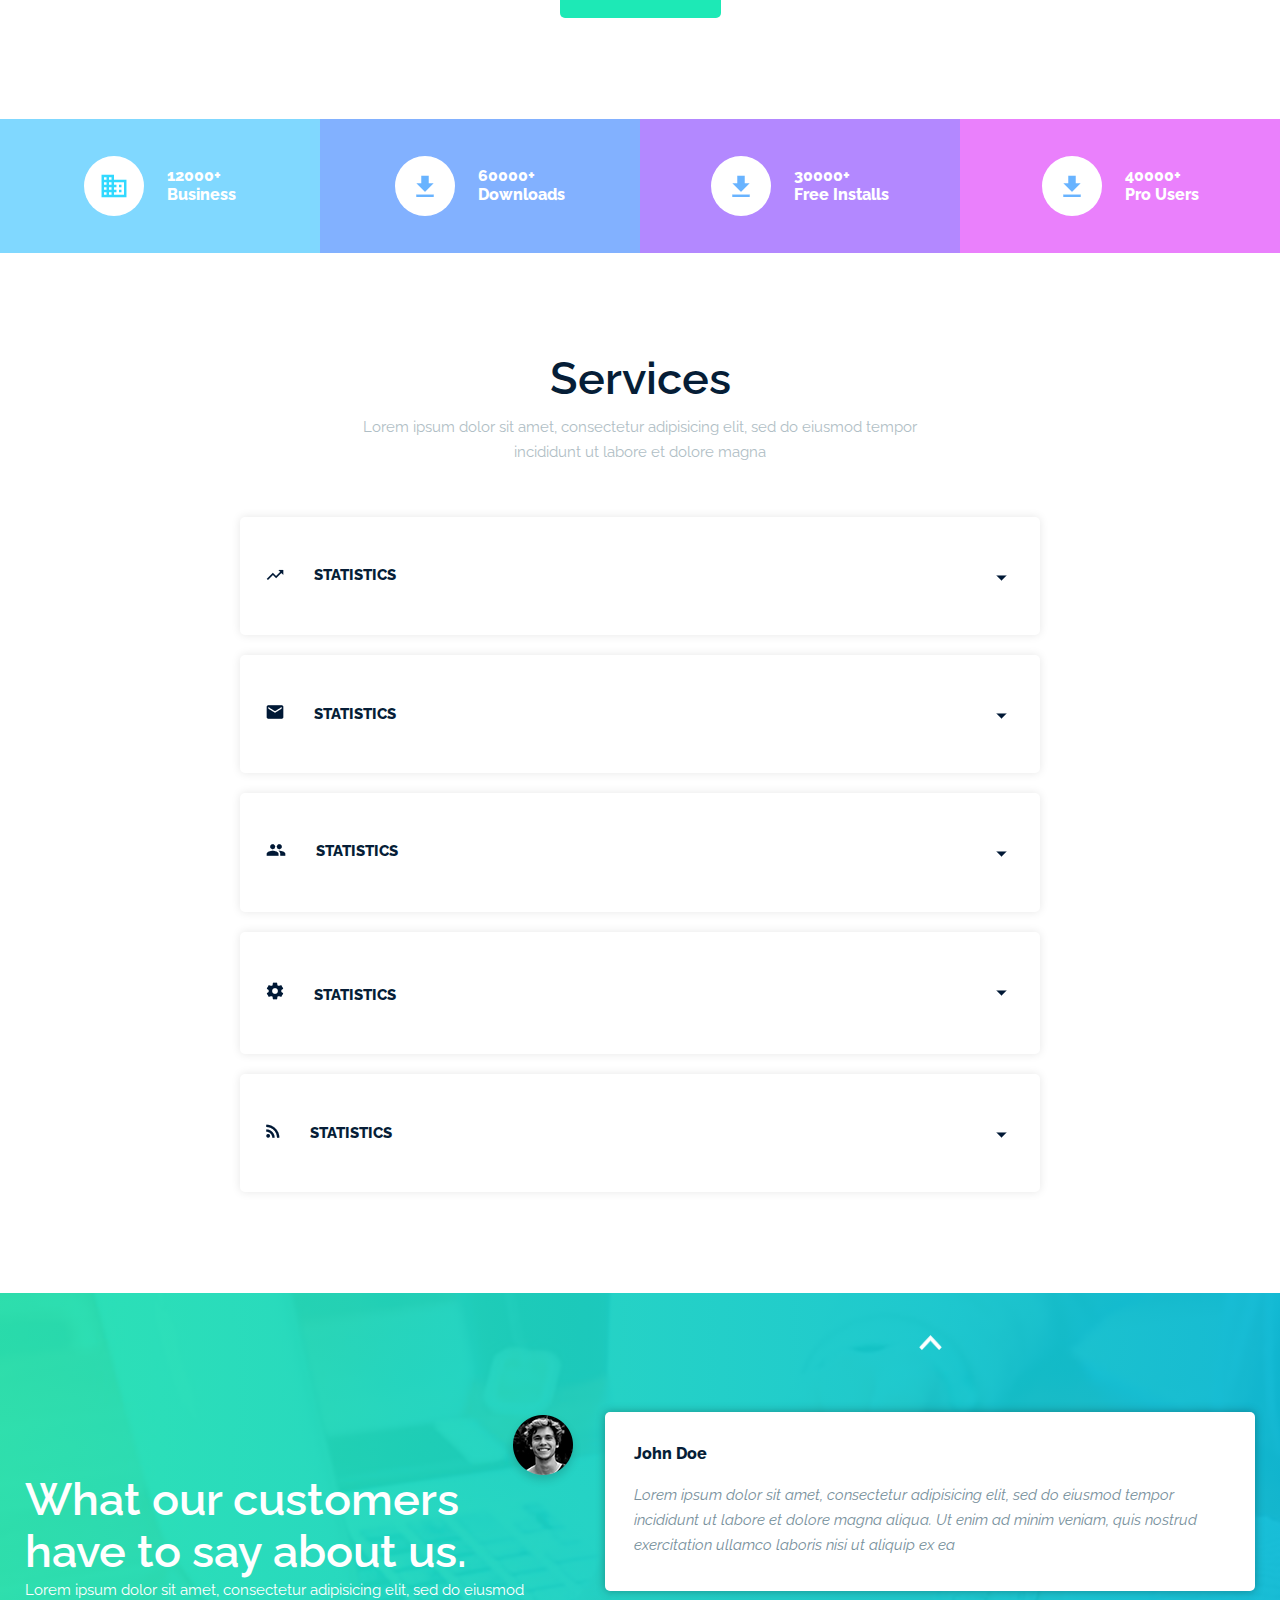
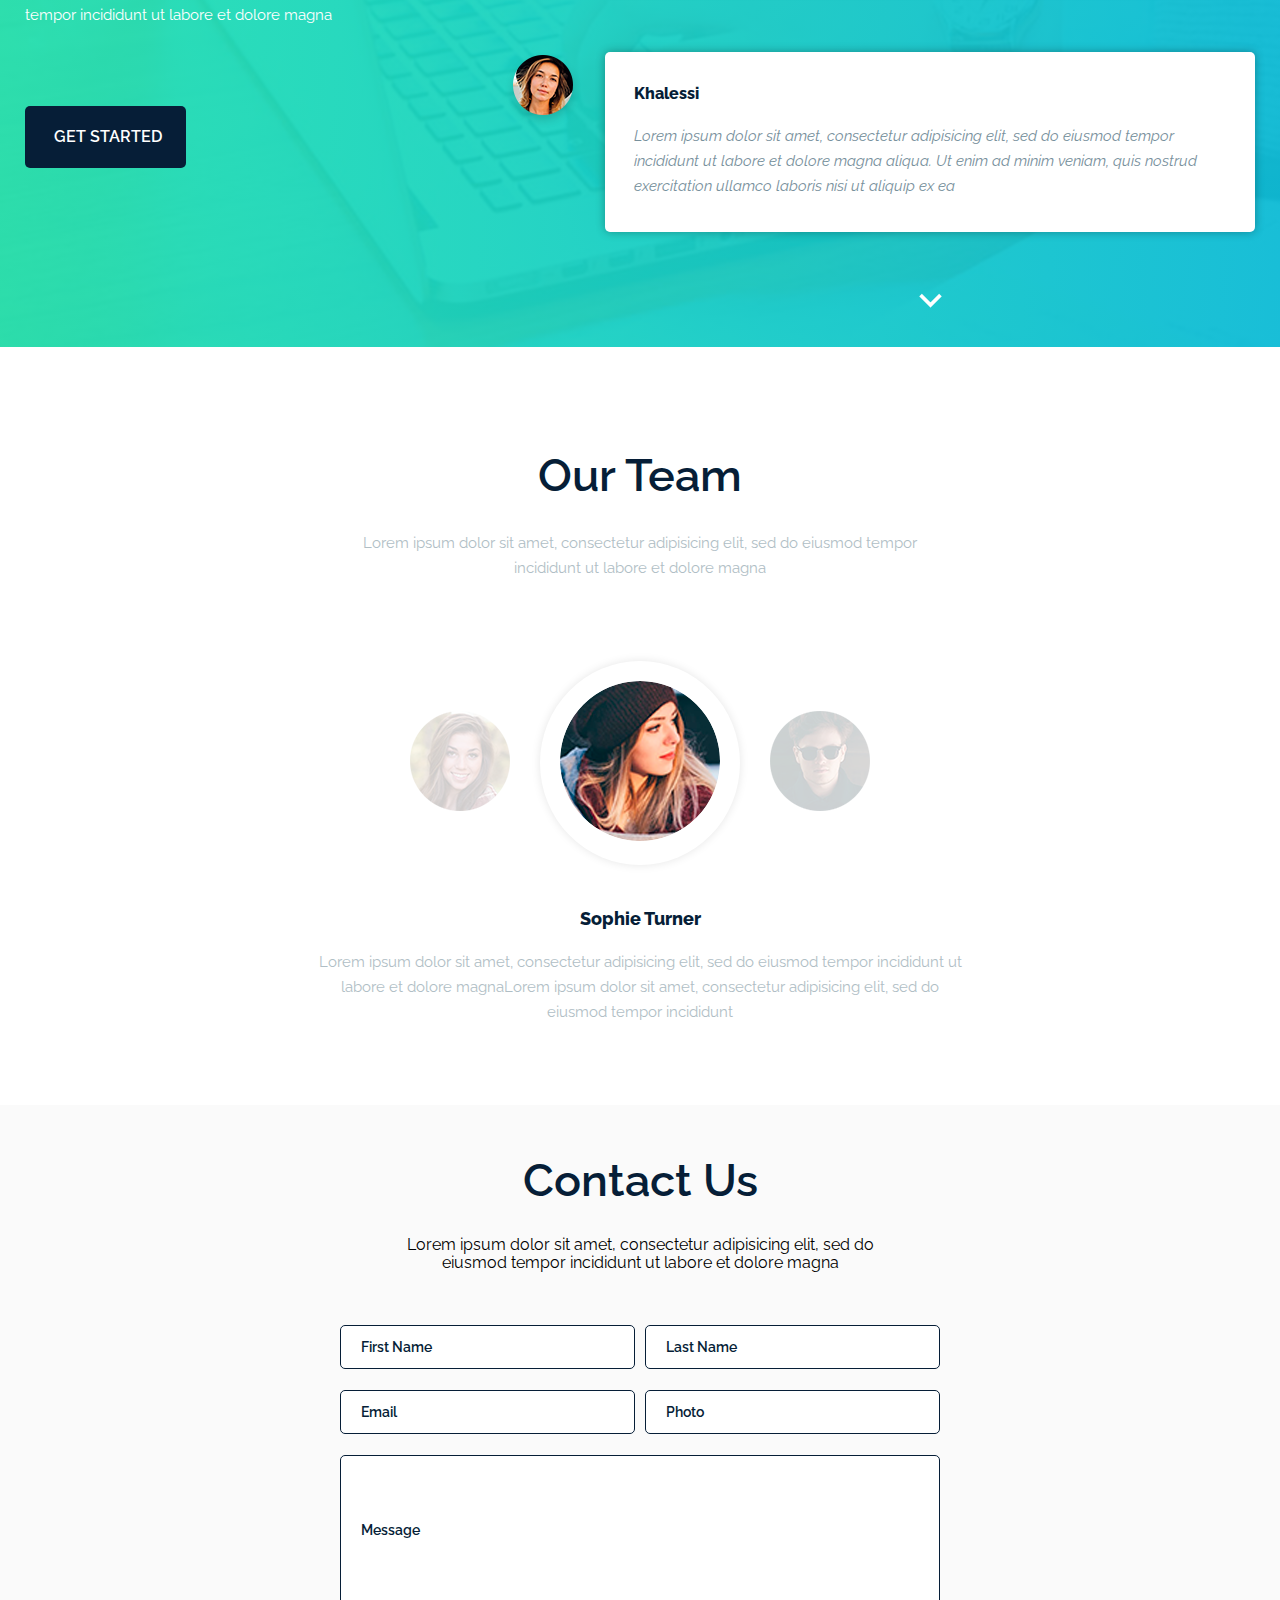
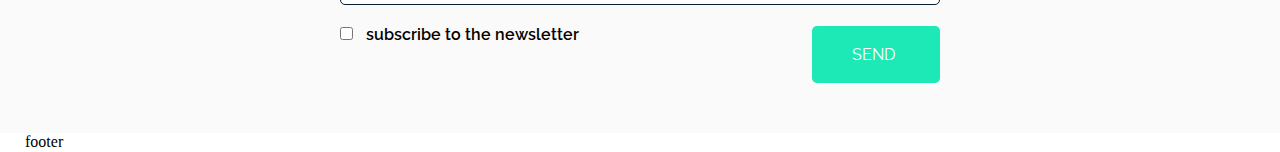
==== commit ed008984: "init" ====
--- a/landing_ page_1/index.html
+++ b/landing_ page_1/index.html
@@ -363,15 +363,15 @@
                     <a href=""></a>
                 <div class="section-team-wrapper-content">
                     <div class="section-team-wrapper-content-block">
-                        <a href=""> <img src="img/women.png" alt="woman"> </a>
+                        <a href="#"> <img src="img/women.png" alt="woman"> </a>
                     </div>
 
                     <div class="section-team-wrapper-content-block">
-                        <a href=""> <img src="img/girl.png" alt="girl"> </a>
+                        <a href="#"> <img src="img/girl.png" alt="girl"> </a>
                     </div>
 
                     <div class="section-team-wrapper-content-block">
-                        <a href=""> <img src="img/man3.png" alt="man"> </a>
+                        <a href="#"> <img src="img/man3.png" alt="man"> </a>
                     </div>
                 </div>
 
@@ -392,7 +392,32 @@
     <!-- contact -->
     <section class="section-outer section-contact">
         <div class="section-inner">
-            contact
+            <div class="section-contact-wrapper">
+                <div class="section-contact-wrapper-top">
+                    <div class="section-contact-wrapper-top-title">
+                        Contact Us
+                    </div>
+
+                    <div class="section-contact-top-wrapper-subtitle">
+                        Lorem ipsum dolor sit amet, consectetur adipisicing elit, sed do eiusmod tempor incididunt ut labore et dolore magna
+                    </div>
+                </div>
+                
+                <div class="section-contact-wrapper-forms">
+                    <input type="text" placeholder="First Name">
+                    <input type="text" placeholder="Last Name">
+                    <input type="text" placeholder="Email">
+                    <input type="text" placeholder="Photo">
+                    <input class="section-contact-wrapper-forms-last-imput" type="text" placeholder="Message" >
+                    <div class="section-contact-wrapper-forms-bottom">
+                        <input type="checkbox">
+                        subscribe to the newsletter
+                    </div>
+                    
+                    <button>SEND</button>
+                </div>
+            </div>
+
         </div>
     </section>
     <!-- / contact -->
--- a/landing_ page_1/css/style.css
+++ b/landing_ page_1/css/style.css
@@ -353,8 +353,7 @@
 
 .section-team {
   font-family: 'Raleway', sans-serif;
-  padding-top: 103px;
-  padding-bottom: 94px; }
+  padding-top: 103px; }
   .section-team-wrapper {
     text-align: center; }
     .section-team-wrapper-top {
@@ -399,3 +398,63 @@
         line-height: 25px;
         margin-bottom: 80px;
         margin-top: 20px; }
+
+.section-contact {
+  font-family: 'Raleway', sans-serif;
+  background-color: #fafafa;
+  text-align: center;
+  padding-top: 50px;
+  padding-bottom: 50px; }
+  .section-contact-wrapper {
+    max-width: 600px;
+    margin: 0 auto; }
+    .section-contact-wrapper-top {
+      max-width: 500px;
+      margin: 0 auto;
+      margin-bottom: 52px; }
+      .section-contact-wrapper-top-title {
+        color: #061e37;
+        font-size: 45px;
+        font-weight: 600;
+        margin-bottom: 29px; }
+      .section-contact-wrapper-top-subtitle {
+        color: #061e37;
+        font-size: 15px;
+        line-height: 25px;
+        margin-bottom: 80px; }
+    .section-contact-wrapper-forms {
+      display: flex;
+      flex-wrap: wrap;
+      justify-content: space-between; }
+      .section-contact-wrapper-forms input::placeholder {
+        color: #061e37; }
+      .section-contact-wrapper-forms input {
+        border: 0.5px solid #061e37;
+        padding-top: 13px;
+        padding-left: 20px;
+        padding-bottom: 13px;
+        padding-right: 100px;
+        border-radius: 5px;
+        margin-bottom: 21px;
+        outline: none;
+        font-size: 14px;
+        font-weight: 600;
+        color: #061e37; }
+      .section-contact-wrapper-forms-last-imput {
+        width: 600px;
+        height: 150px; }
+      .section-contact-wrapper-forms-bottom {
+        font-weight: 600; }
+        .section-contact-wrapper-forms-bottom input {
+          margin-right: 9px; }
+      .section-contact-wrapper-forms button {
+        outline: none;
+        text-transform: uppercase;
+        background-color: #1de9b6;
+        color: white;
+        padding-top: 20px;
+        padding-bottom: 19px;
+        padding-left: 40px;
+        padding-right: 45px;
+        border-radius: 5px;
+        cursor: pointer; }
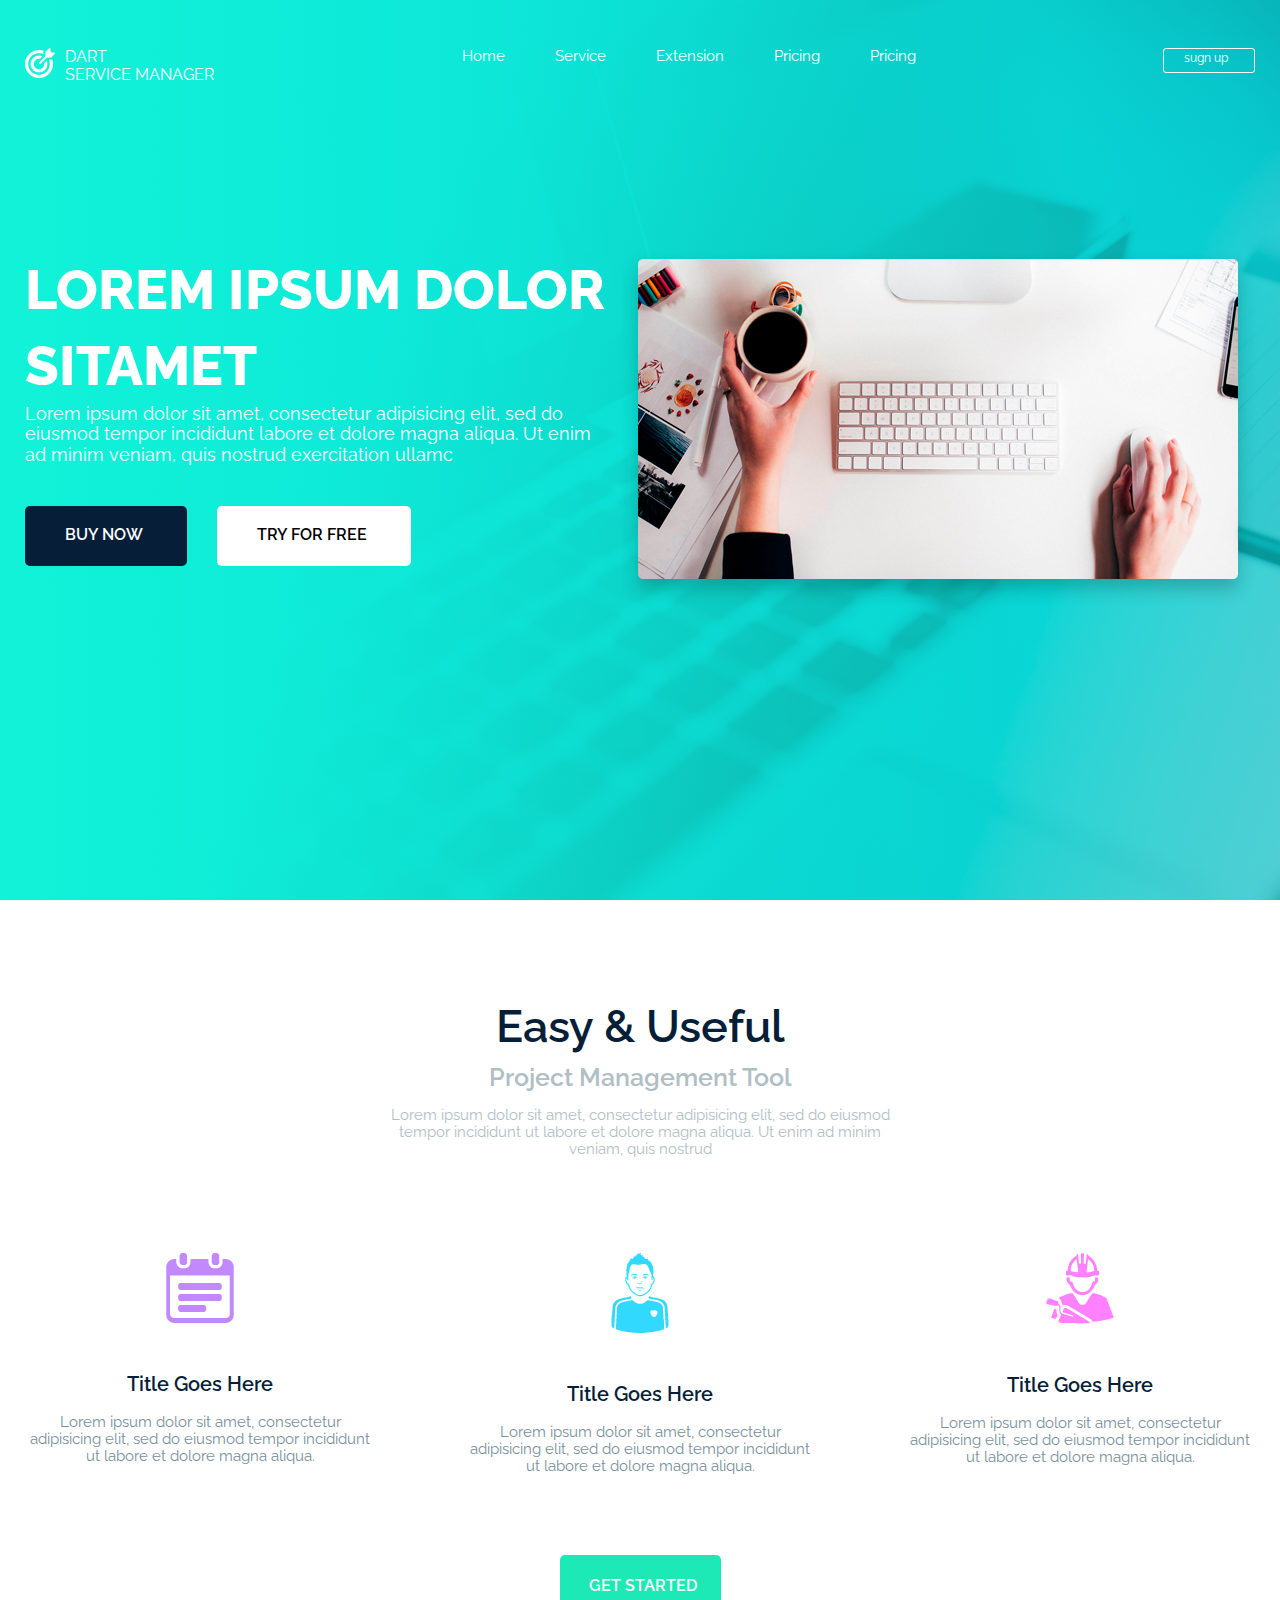
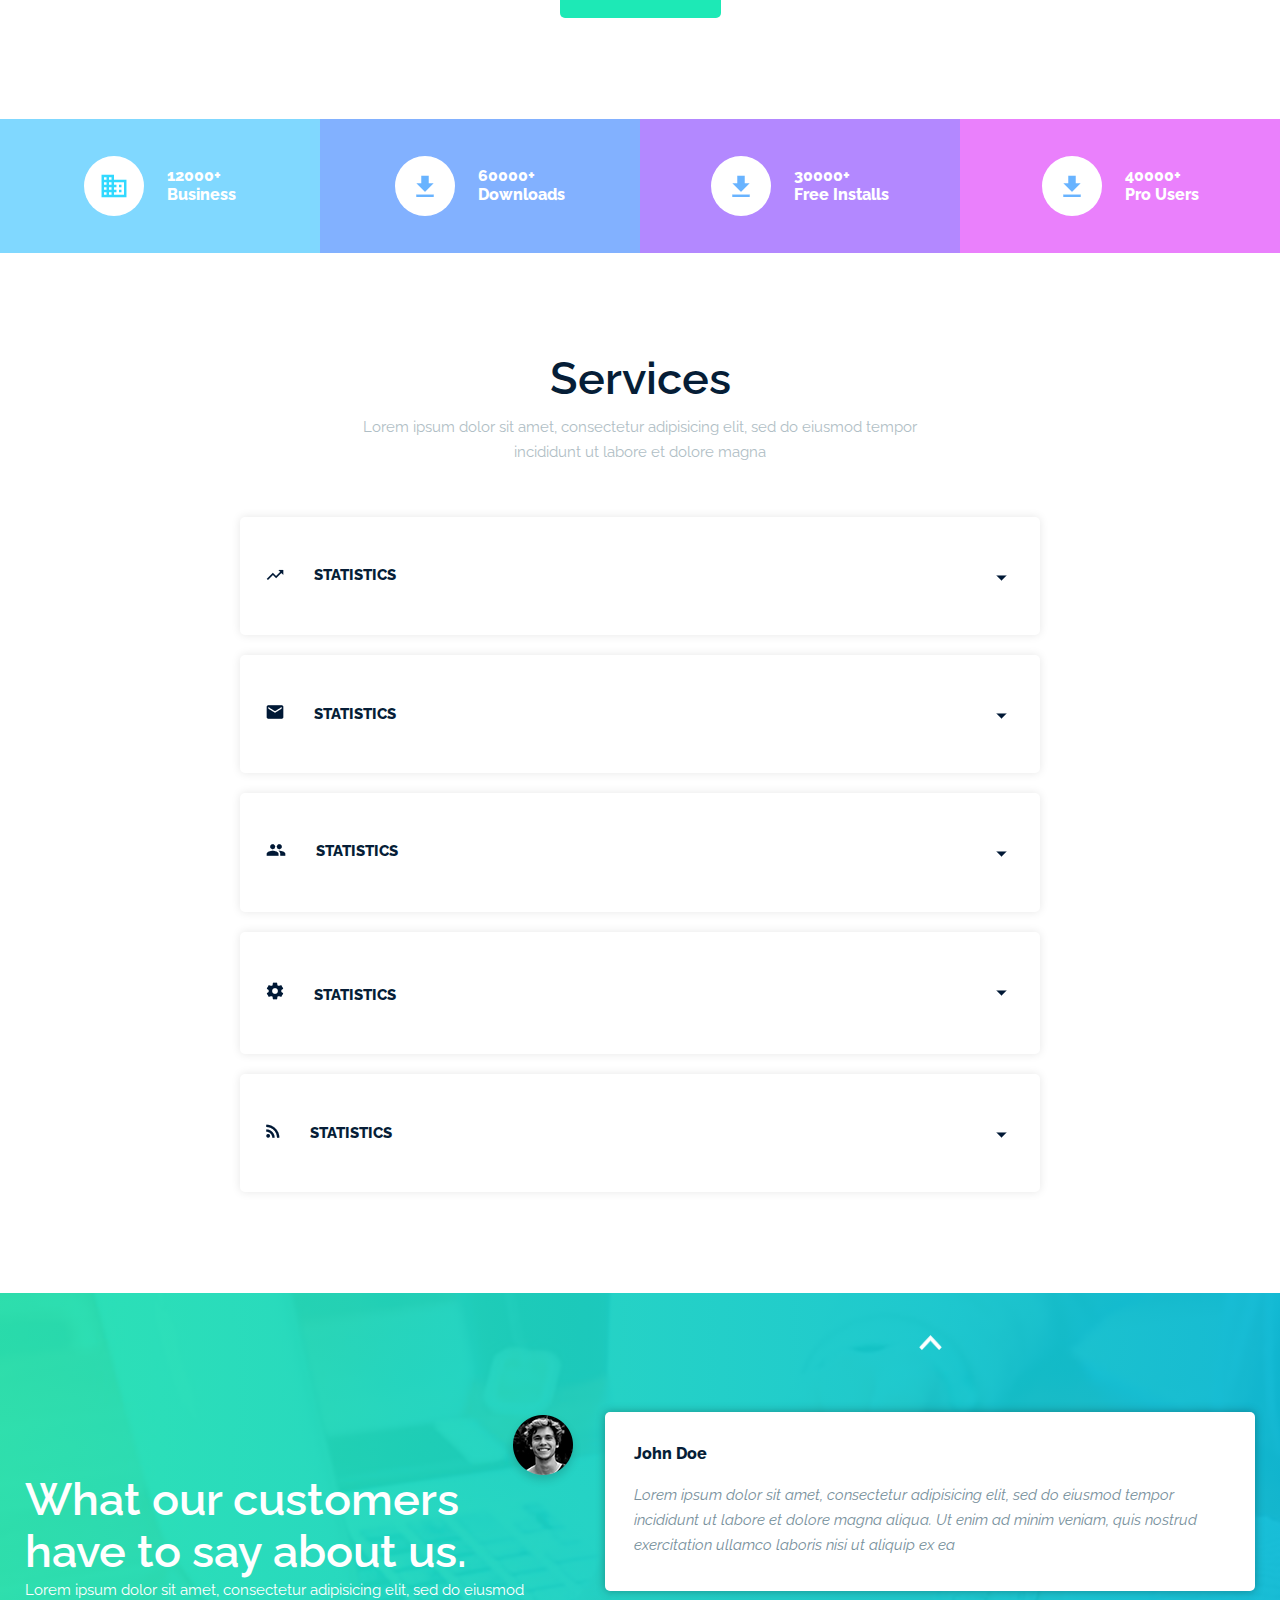
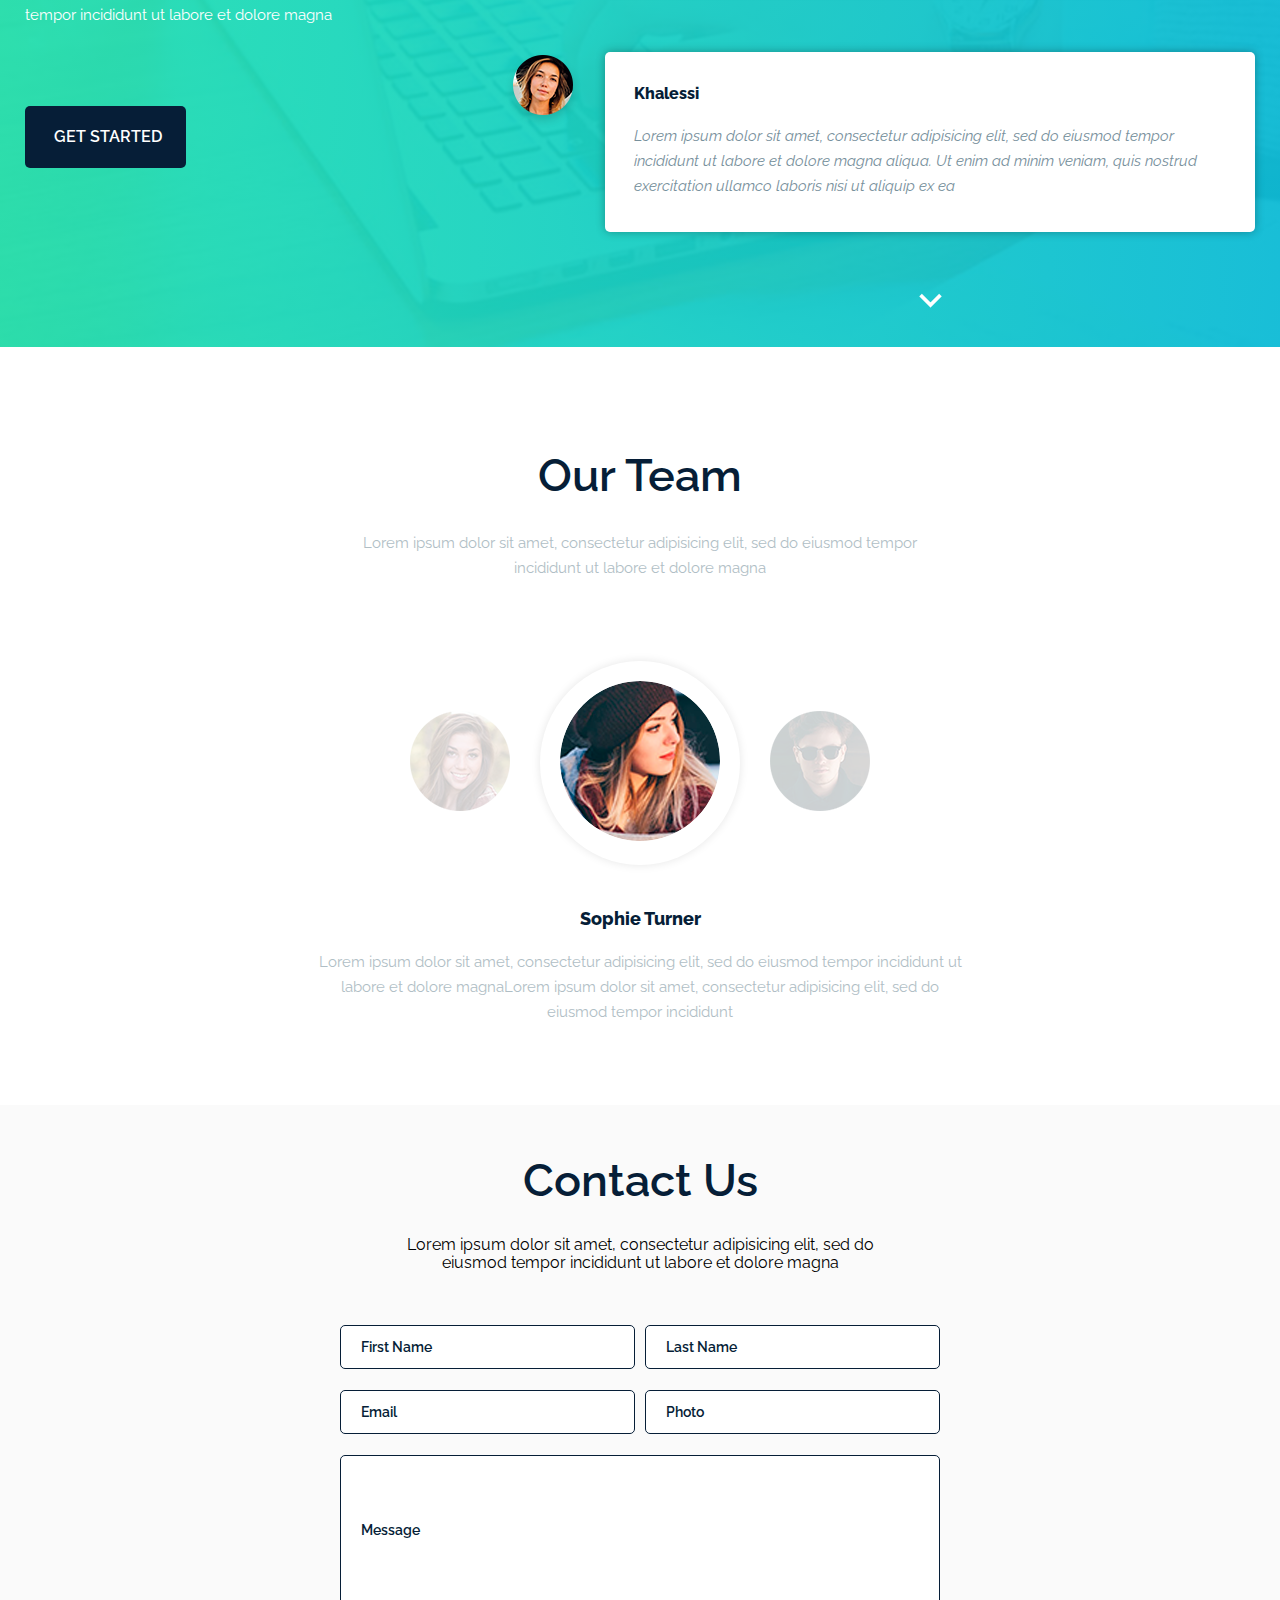
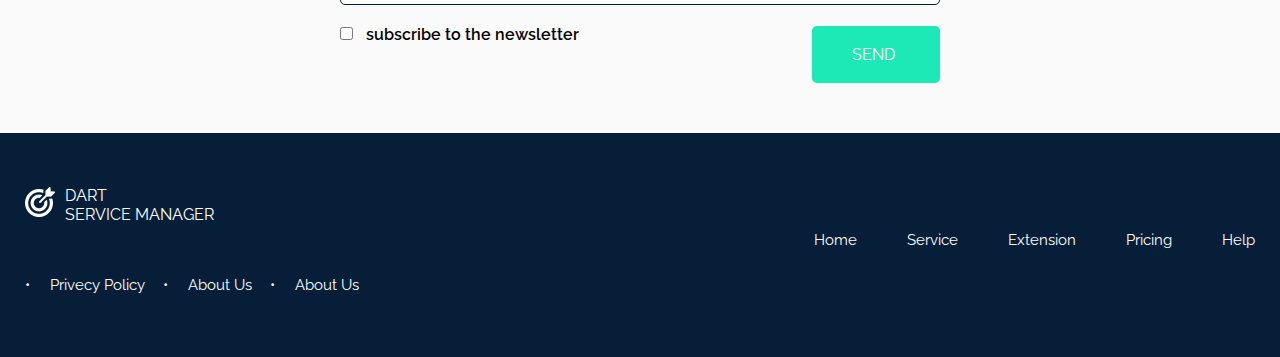
==== commit 11c95170: "init" ====
--- a/landing_ page_1/index.html
+++ b/landing_ page_1/index.html
@@ -425,7 +425,35 @@
     <!-- footer -->
     <section class="section-outer section-footer">
         <div class="section-inner">
-            footer
+            <div class="section-footer-wrapper">
+                <div class="section-footer-wrapper-left">
+                    <div class="section-footer-wrapper-left-logo">
+                        <a href="#"><img src="img/logo.png" class="section-header-top-header__logo_photo" alt="logo"></a>
+                        Dart <br>
+                        service manager 
+                    </div>
+
+                    <div class="section-footer-wrapper-left-info">
+                        <ul>
+                            <li><a href="">Privecy Policy</a></li>
+                            <li><a href="">About Us</a></li>
+                            <li><a href="">About Us</a></li>
+                        </ul>
+                    </div>
+                </div>
+
+                <div class="section-footer-wrapper-right">
+                    <div class="section-footer-wrapper-right-nav">
+                        <ul>
+                            <li><a href="#">Home</a></li>
+                            <li><a href="#">Service</a></li>
+                            <li><a href="#">Extension</a></li>
+                            <li><a href="#">Pricing</a></li>
+                            <li><a href="#">Help</a></li>
+                        </ul>
+                    </div>
+                </div>
+            </div>
         </div>
     </section>
     <!-- / footer -->
--- a/landing_ page_1/css/style.css
+++ b/landing_ page_1/css/style.css
@@ -1,3 +1,4 @@
+@charset "UTF-8";
 * {
   padding: 0;
   margin: 0;
@@ -458,3 +459,46 @@
         padding-right: 45px;
         border-radius: 5px;
         cursor: pointer; }
+
+.section-footer {
+  font-family: 'Raleway', sans-serif;
+  background-color: #061e37;
+  padding-top: 54px;
+  padding-bottom: 63px; }
+  .section-footer-wrapper {
+    display: flex;
+    justify-content: space-between; }
+    .section-footer-wrapper-left-logo {
+      display: flex;
+      z-index: 10000;
+      font-size: 16px;
+      color: white;
+      text-transform: uppercase;
+      margin-bottom: 53px; }
+    .section-footer-wrapper-left img {
+      width: 30px;
+      height: 30px;
+      color: white;
+      margin-right: 10px; }
+    .section-footer-wrapper-left-info ul {
+      display: flex; }
+      .section-footer-wrapper-left-info ul li {
+        list-style-type: none;
+        font-size: 15px; }
+      .section-footer-wrapper-left-info ul li:not(:first-child) {
+        margin-left: 18px; }
+      .section-footer-wrapper-left-info ul li::before {
+        font-weight: 400;
+        color: white;
+        content: "•";
+        margin-right: 20px; }
+    .section-footer-wrapper-right {
+      display: flex;
+      align-items: center; }
+      .section-footer-wrapper-right-nav ul {
+        display: flex;
+        color: white; }
+        .section-footer-wrapper-right-nav ul li {
+          font-size: 15px; }
+        .section-footer-wrapper-right-nav ul li:not(:first-child) {
+          margin-left: 50px; }
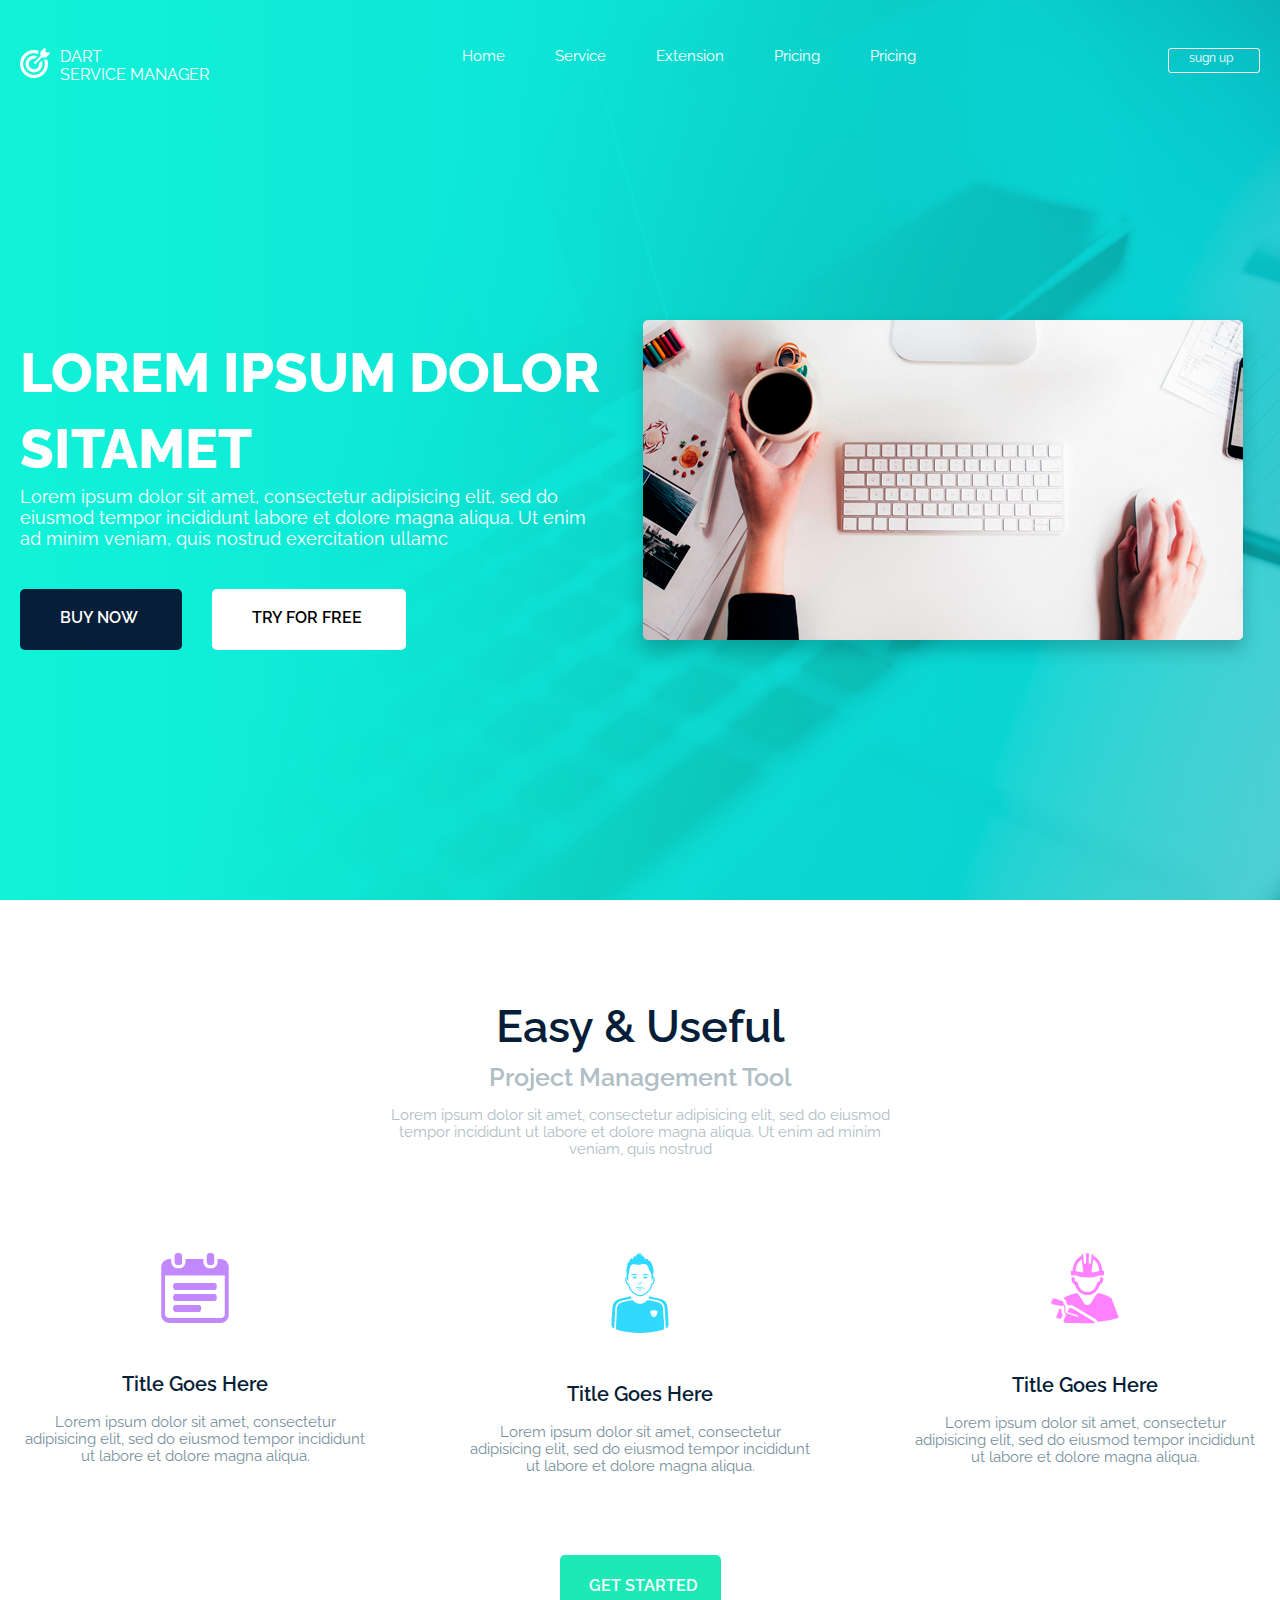
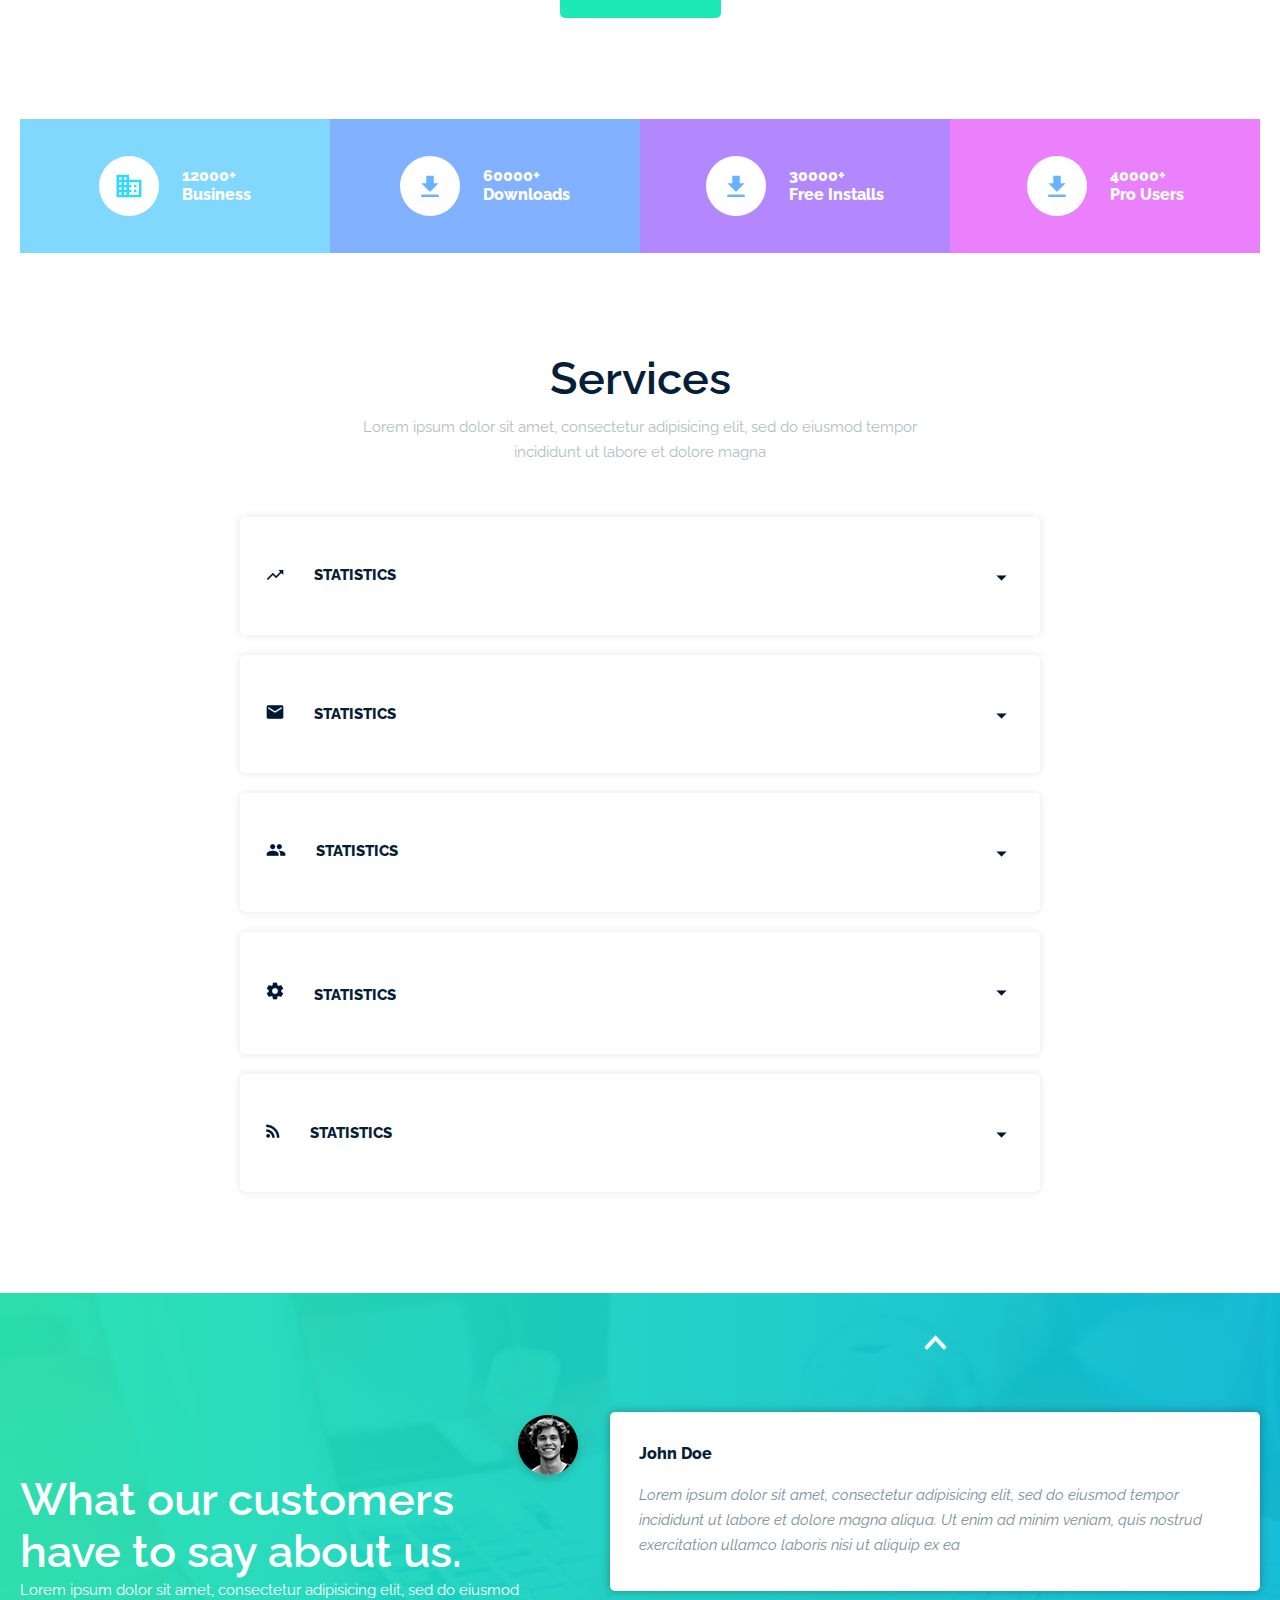
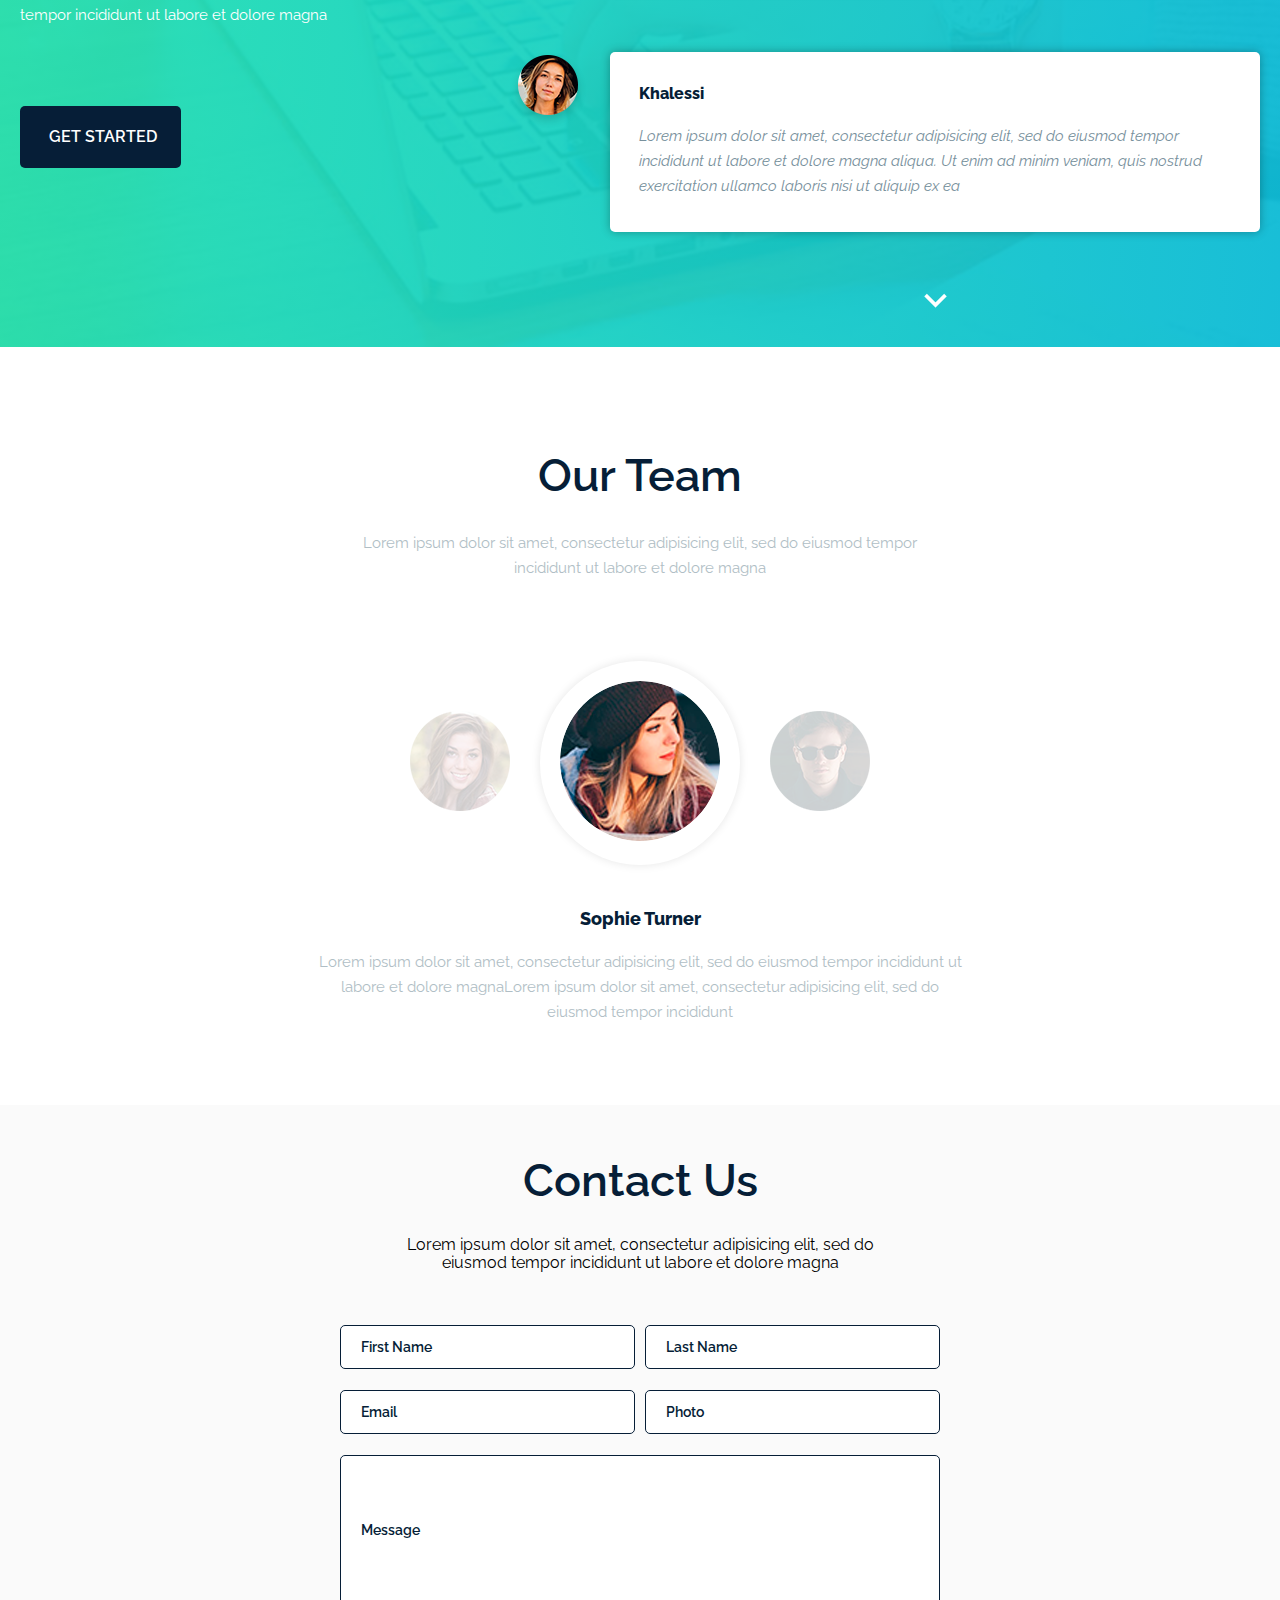
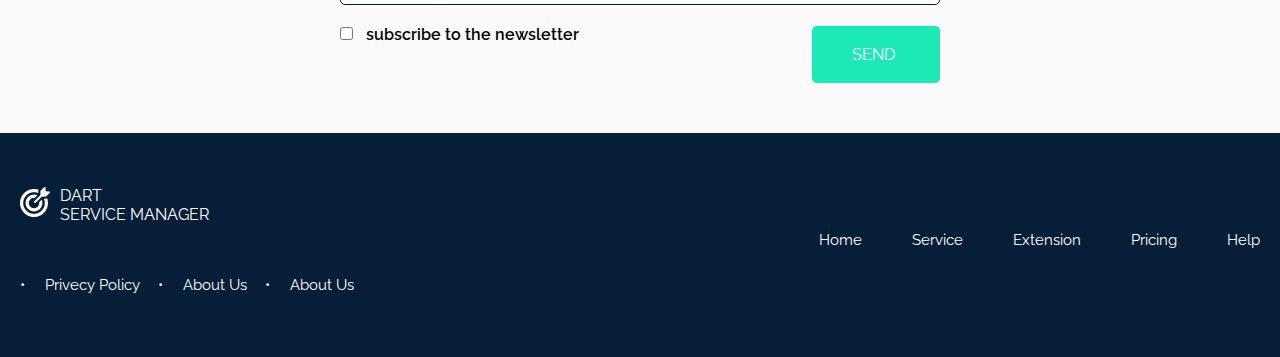
==== commit 481003bc: "init" ====
--- a/landing_ page_1/index.html
+++ b/landing_ page_1/index.html
@@ -19,9 +19,10 @@
         <div class="section-inner">
             <div class="section-header-top-header">
                 <div class="section-header-top-header-logo">
-                    <a href="#"><img src="img/logo.png" class="section-header-top-header__logo_photo" alt="logo"></a>
-                    Dart <br>
-                    service manager
+                    <a href="#"><img src="img/logo.png" class="section-header-top-header__logo_photo" alt="logo">
+                    Dart 
+                    <br>service manager
+                    </a>
                 </div>
                 <div class="section-header-top-header-nav">
                     <ul>
@@ -33,7 +34,7 @@
                     </ul>
                 </div>
                 <div class="section-header-top-header-autorization">
-                    sugn up
+                   sugn up
                 </div>
             </div>
 
@@ -428,9 +429,10 @@
             <div class="section-footer-wrapper">
                 <div class="section-footer-wrapper-left">
                     <div class="section-footer-wrapper-left-logo">
-                        <a href="#"><img src="img/logo.png" class="section-header-top-header__logo_photo" alt="logo"></a>
+                        <a href="#"><img src="img/logo.png" class="section-header-top-header__logo_photo" alt="logo">
                         Dart <br>
                         service manager 
+                        </a>
                     </div>
 
                     <div class="section-footer-wrapper-left-info">
--- a/landing_ page_1/css/style.css
+++ b/landing_ page_1/css/style.css
@@ -16,7 +16,8 @@
 
 button {
   border: none;
-  background-color: white; }
+  background-color: white;
+  outline: none; }
 
 .blue {
   background-color: #80d8ff; }
@@ -36,11 +37,13 @@
 .flex-close {
   padding: 0; }
 
+.section-outer {
+  padding-left: 20px;
+  padding-right: 20px; }
+
 .section-inner {
   max-width: 1440px;
-  margin: 0 auto;
-  padding-left: 25px;
-  padding-right: 25px; }
+  margin: 0 auto; }
 
 .section-header {
   background-image: url(../img/background.png);
@@ -50,7 +53,9 @@
   .section-header .section-inner {
     z-index: 10;
     height: 100vh;
-    position: relative; }
+    position: relative;
+    display: flex;
+    flex-direction: column; }
   .section-header::before {
     content: '';
     position: absolute;
@@ -76,6 +81,8 @@
         height: 30px;
         color: white;
         margin-right: 10px; }
+      .section-header-top-header-logo a {
+        display: flex; }
     .section-header-top-header-nav ul {
       display: flex;
       color: white; }
@@ -83,6 +90,8 @@
         font-size: 15px; }
       .section-header-top-header-nav ul li:not(:first-child) {
         margin-left: 50px; }
+      .section-header-top-header-nav ul li:hover {
+        border-bottom: 0.5px solid white; }
     .section-header-top-header-autorization {
       display: flex;
       align-items: center;
@@ -94,17 +103,29 @@
       padding-left: 20px;
       padding-right: 26px;
       border-radius: 3px;
-      border: 1px solid white; }
+      border: 0.5px solid white;
+      cursor: pointer; }
+    .section-header-top-header-autorization:hover {
+      border-color: #10c1c2; }
+    @media (max-width: 991px) {
+      .section-header-top-header {
+        flex-direction: column; }
+        .section-header-top-header-nav {
+          margin-top: 20px;
+          margin-bottom: 20px; }
+          .section-header-top-header-nav ul {
+            justify-content: space-around; }
+        .section-header-top-header-autorization {
+          justify-content: center; } }
   .section-header-content {
-    padding: 0px;
-    margin: 0;
-    margin-top: 167px;
-    display: flex;
-    justify-content: space-between; }
+    display: flex;
+    justify-content: space-between;
+    flex-grow: 1;
+    align-items: center; }
     .section-header-content-left {
       display: flex;
       flex-direction: column;
-      flex-basis: 583px; }
+      max-width: 583px; }
       .section-header-content-left-title {
         font-size: 55px;
         color: white;
@@ -134,7 +155,16 @@
           background-color: white; }
     .section-header-content-right img {
       margin: 0px;
-      padding: 0px; }
+      padding: 0px;
+      max-width: 100%; }
+    @media (max-width: 991px) {
+      .section-header-content {
+        flex-direction: column; }
+        .section-header-content-left {
+          align-items: center;
+          text-align: center; }
+        .section-header-content-right {
+          max-width: 506px; } }
 
 .section-information {
   font-family: 'Raleway', sans-serif;
@@ -232,7 +262,7 @@
       margin-top: 10px;
       line-height: 25px; }
   .section-services-wraper-block {
-    width: 800px;
+    max-width: 800px;
     margin: 0 auto;
     box-shadow: 0 0 10px rgba(0, 0, 0, 0.1);
     border-radius: 5px;
@@ -351,6 +381,9 @@
     .section-reviews-rigth__path-down {
       width: 23px;
       height: 15px; }
+  @media (max-width: 991px) {
+    .section-reviews {
+      flex-direction: column; } }
 
 .section-team {
   font-family: 'Raleway', sans-serif;
@@ -475,6 +508,8 @@
       color: white;
       text-transform: uppercase;
       margin-bottom: 53px; }
+      .section-footer-wrapper-left-logo a {
+        display: flex; }
     .section-footer-wrapper-left img {
       width: 30px;
       height: 30px;
@@ -500,5 +535,7 @@
         color: white; }
         .section-footer-wrapper-right-nav ul li {
           font-size: 15px; }
+        .section-footer-wrapper-right-nav ul li:hover {
+          border-bottom: 0.5px solid white; }
         .section-footer-wrapper-right-nav ul li:not(:first-child) {
           margin-left: 50px; }
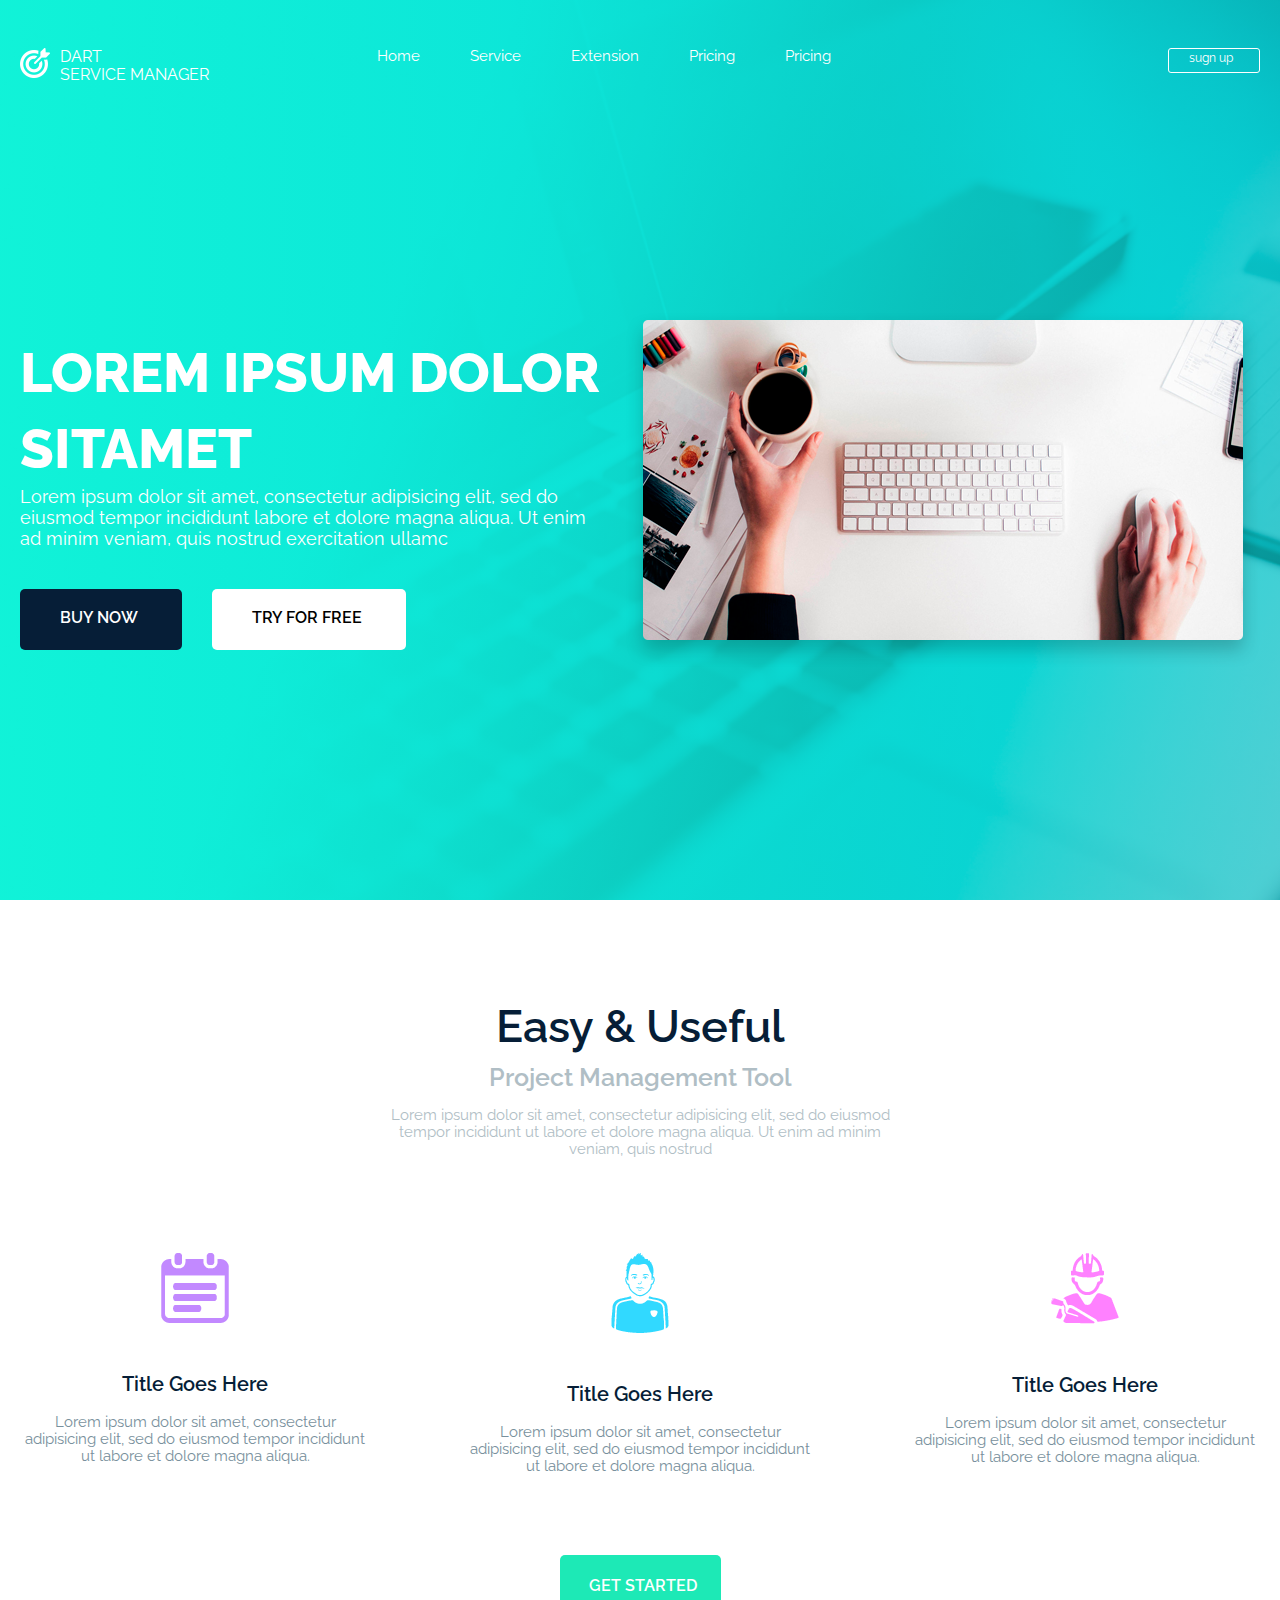
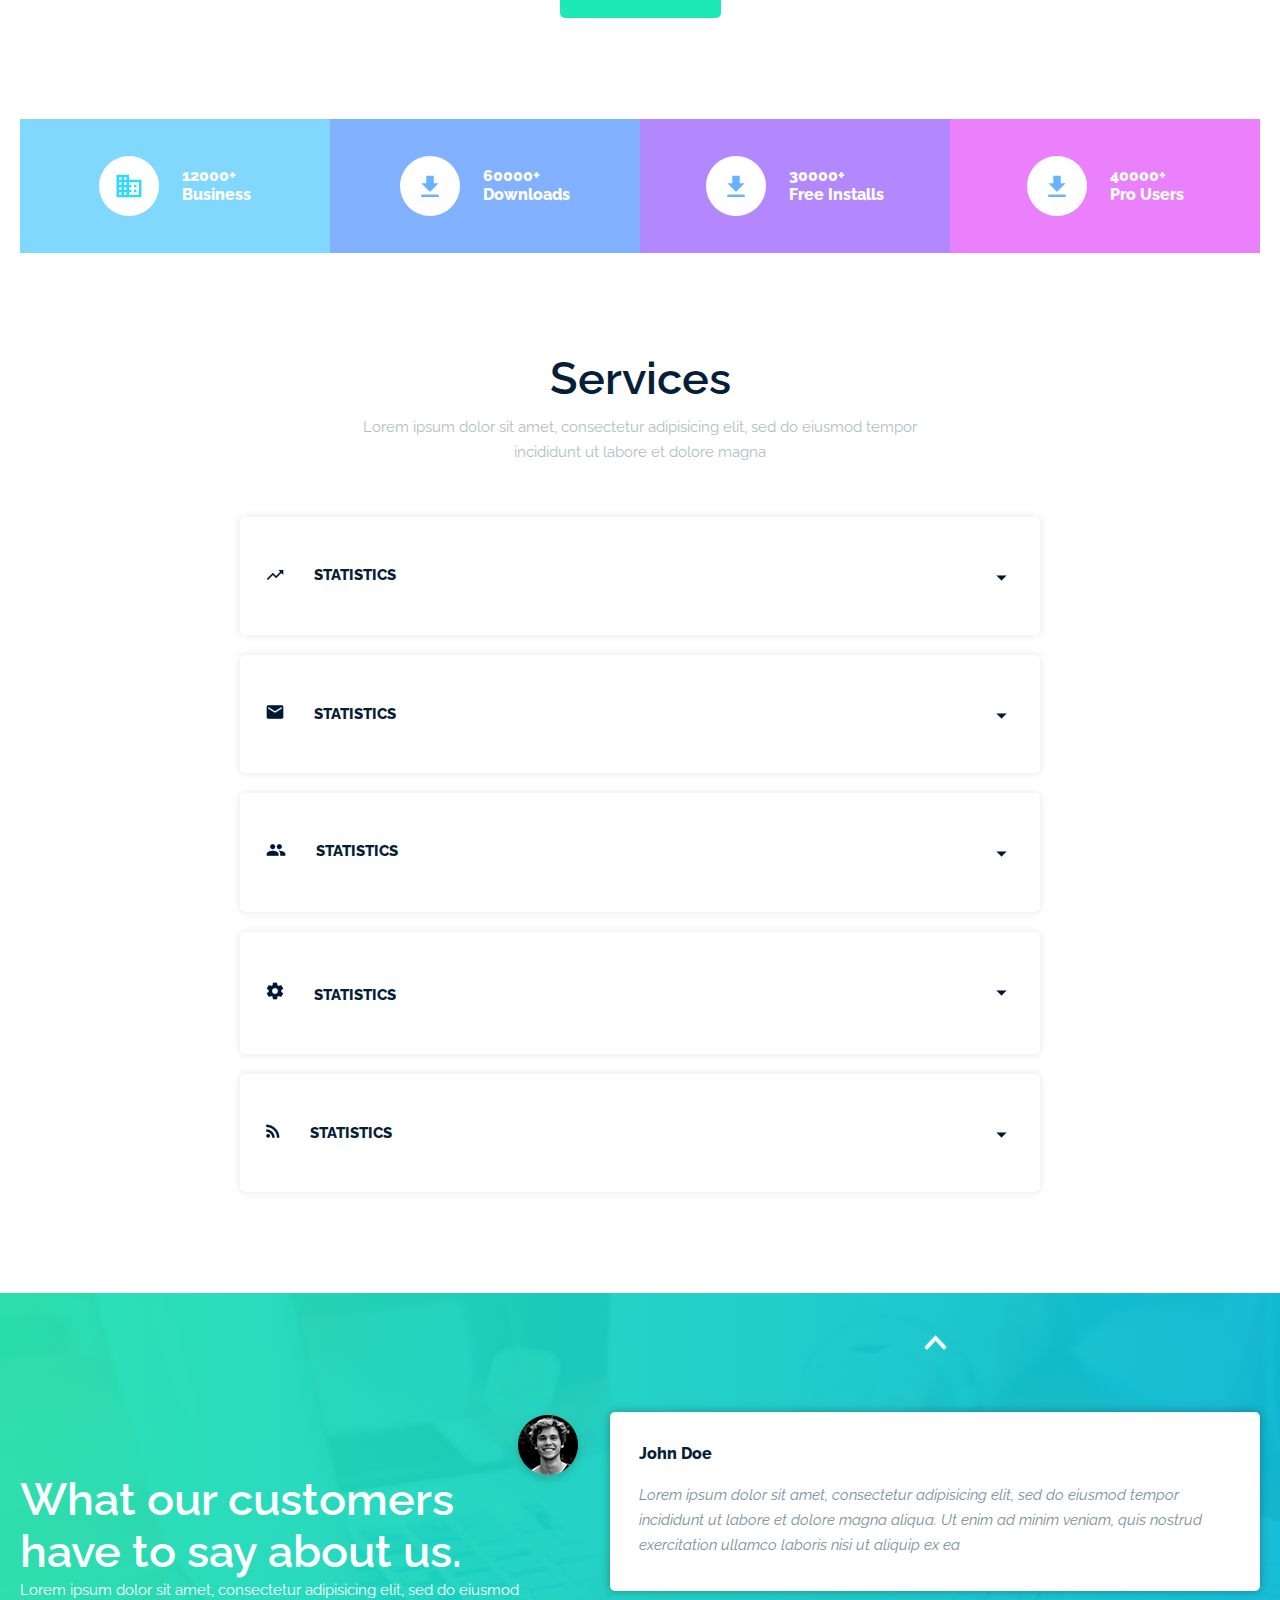
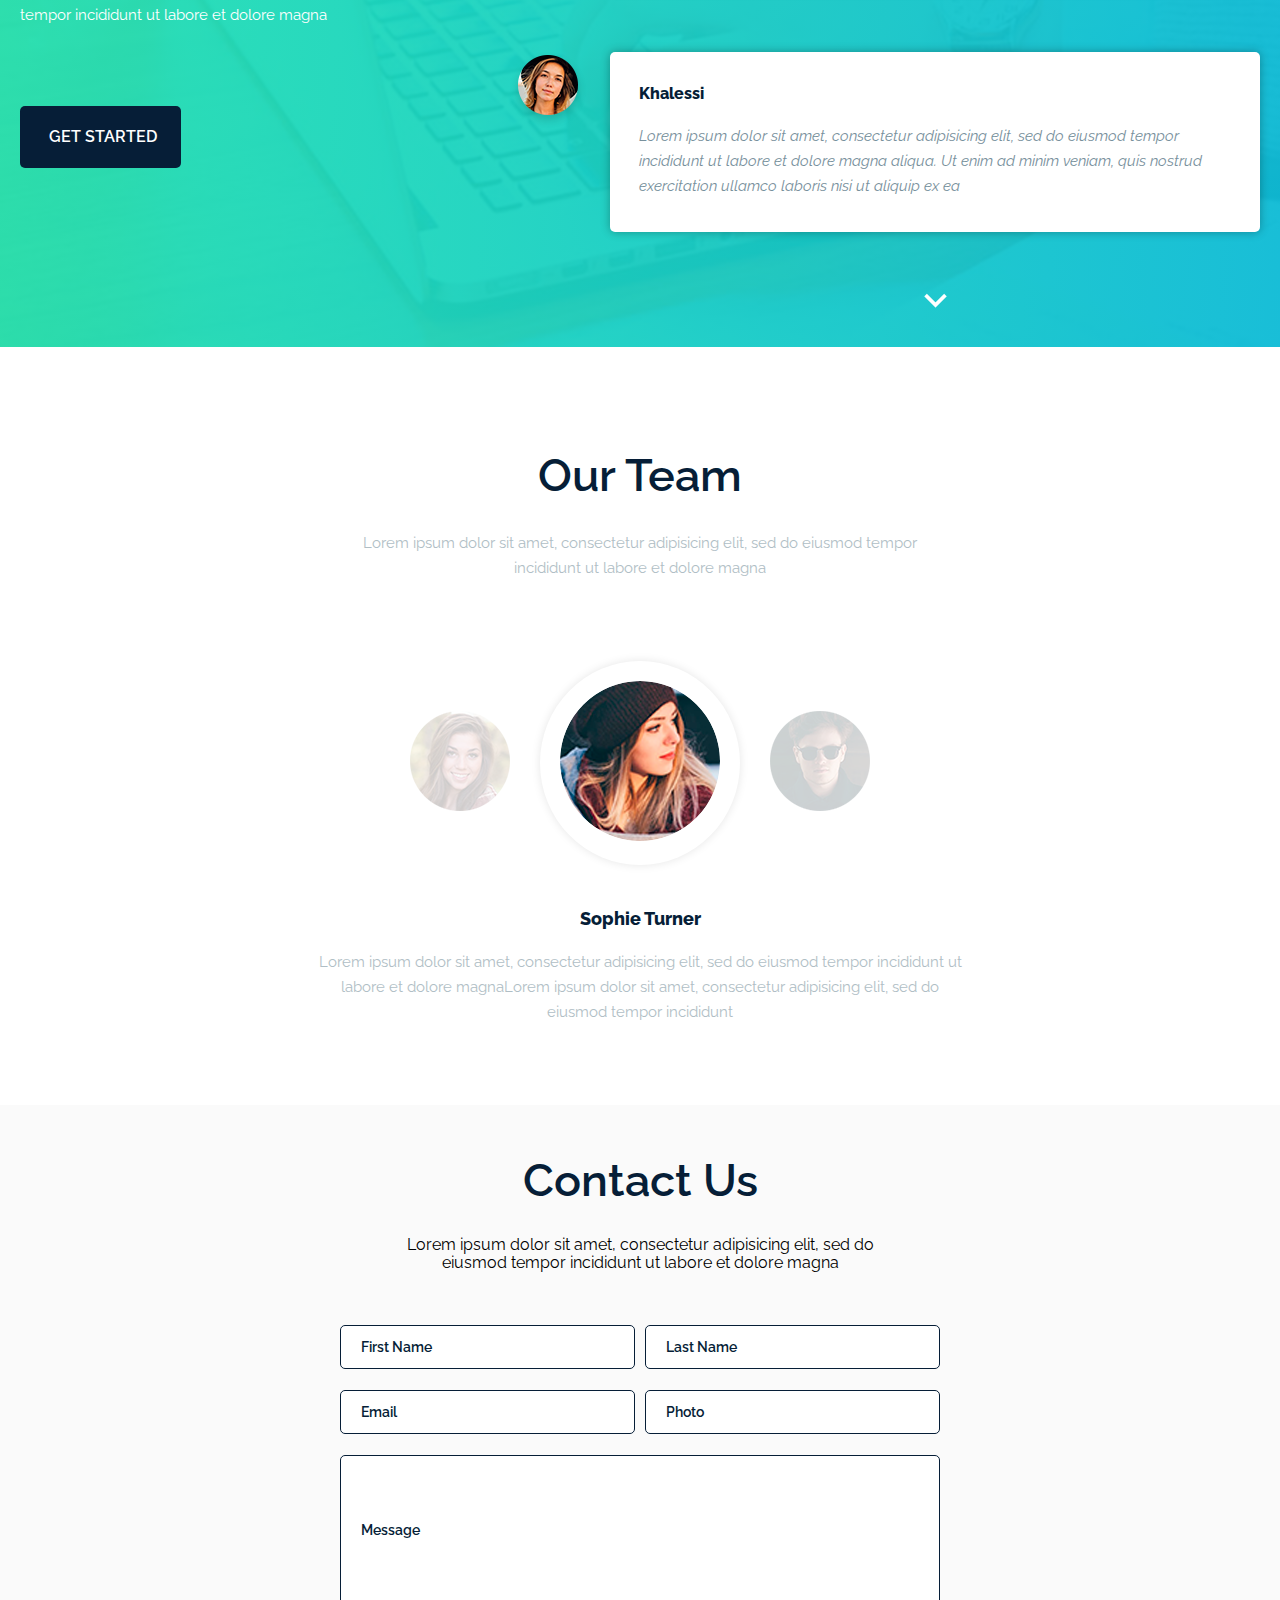
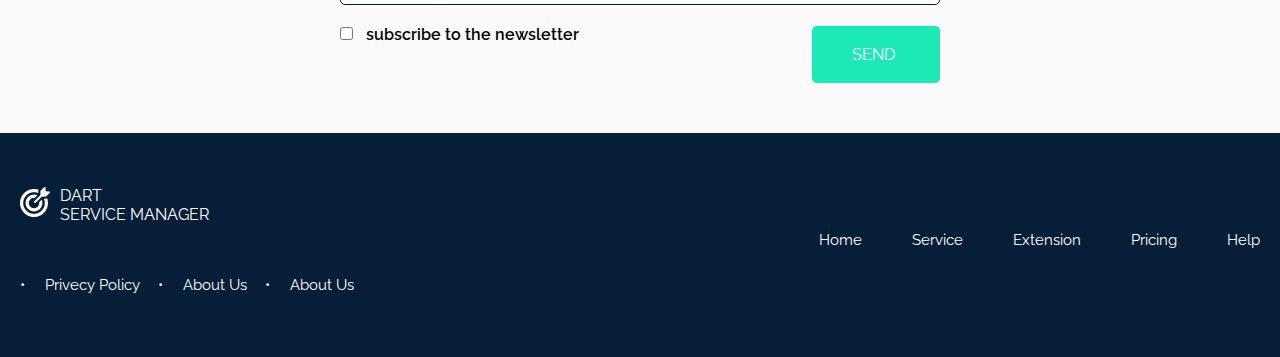
==== commit 7de5adc2: "init" ====
--- a/landing_ page_1/index.html
+++ b/landing_ page_1/index.html
@@ -10,6 +10,7 @@
     <link rel="stylesheet" href="css/font-awesome.min.css">
     <script src="js/jquery.min.js"></script>
     <script src="js.js"></script>
+    <script src="nav.js"></script>
 
     <title>Document</title>
 </head>
@@ -24,7 +25,7 @@
                     <br>service manager
                     </a>
                 </div>
-                <div class="section-header-top-header-nav">
+                <div class="section-header-top-header-nav ">
                     <ul>
                         <li><a href="#">Home</a></li>
                         <li><a href="#">Service</a></li>
@@ -32,6 +33,9 @@
                         <li><a href="#">Pricing</a></li>
                         <li><a href="#">Pricing</a></li>
                     </ul>
+                </div>
+                <div class="mobile-nav">
+                    <a class="menu-link" href="#menu"> <span></span></a>
                 </div>
                 <div class="section-header-top-header-autorization">
                    sugn up
--- a/landing_ page_1/css/style.css
+++ b/landing_ page_1/css/style.css
@@ -72,7 +72,6 @@
     justify-content: space-between; }
     .section-header-top-header-logo {
       display: flex;
-      z-index: 10000;
       font-size: 16px;
       color: white;
       text-transform: uppercase; }
@@ -90,8 +89,6 @@
         font-size: 15px; }
       .section-header-top-header-nav ul li:not(:first-child) {
         margin-left: 50px; }
-      .section-header-top-header-nav ul li:hover {
-        border-bottom: 0.5px solid white; }
     .section-header-top-header-autorization {
       display: flex;
       align-items: center;
@@ -107,16 +104,42 @@
       cursor: pointer; }
     .section-header-top-header-autorization:hover {
       border-color: #10c1c2; }
-    @media (max-width: 991px) {
-      .section-header-top-header {
-        flex-direction: column; }
-        .section-header-top-header-nav {
-          margin-top: 20px;
-          margin-bottom: 20px; }
-          .section-header-top-header-nav ul {
-            justify-content: space-around; }
-        .section-header-top-header-autorization {
-          justify-content: center; } }
+    .section-header-top-header .mobile-nav .menu-link {
+      display: none;
+      width: 50px;
+      height: 50px;
+      background-color: #fff;
+      border-radius: 50%;
+      box-shadow: 1px 1px 10px rgba(0, 0, 0, 0.4);
+      position: fixed;
+      top: 34px;
+      right: 20px; }
+      .section-header-top-header .mobile-nav .menu-link span, .section-header-top-header .mobile-nav .menu-link span:before, .section-header-top-header .mobile-nav .menu-link span:after {
+        display: block;
+        height: 2px;
+        width: 18px;
+        position: absolute;
+        left: 50%;
+        margin-left: -9px;
+        top: 50%;
+        margin-top: -1px;
+        background-color: #333; }
+      .section-header-top-header .mobile-nav .menu-link span::before {
+        transition: all, 0.2s;
+        content: '';
+        margin-top: -6px; }
+      .section-header-top-header .mobile-nav .menu-link span::after {
+        transition: all, 0.2s;
+        content: '';
+        margin-top: 4px; }
+      .section-header-top-header .mobile-nav .menu-link_active span {
+        background-color: transparent; }
+        .section-header-top-header .mobile-nav .menu-link_active span::before {
+          transform: rotate(135deg);
+          margin-top: 0px; }
+        .section-header-top-header .mobile-nav .menu-link_active span::after {
+          transform: rotate(-135deg);
+          margin-top: 0px; }
   .section-header-content {
     display: flex;
     justify-content: space-between;
@@ -157,14 +180,6 @@
       margin: 0px;
       padding: 0px;
       max-width: 100%; }
-    @media (max-width: 991px) {
-      .section-header-content {
-        flex-direction: column; }
-        .section-header-content-left {
-          align-items: center;
-          text-align: center; }
-        .section-header-content-right {
-          max-width: 506px; } }
 
 .section-information {
   font-family: 'Raleway', sans-serif;
@@ -381,9 +396,6 @@
     .section-reviews-rigth__path-down {
       width: 23px;
       height: 15px; }
-  @media (max-width: 991px) {
-    .section-reviews {
-      flex-direction: column; } }
 
 .section-team {
   font-family: 'Raleway', sans-serif;
@@ -539,3 +551,33 @@
           border-bottom: 0.5px solid white; }
         .section-footer-wrapper-right-nav ul li:not(:first-child) {
           margin-left: 50px; }
+
+@media (max-width: 768px) {
+  .section-header-top-header-nav {
+    padding: 0;
+    margin: 0;
+    background-color: #42aaff;
+    position: fixed;
+    width: 100vw;
+    height: 50vh;
+    display: flex;
+    justify-content: center;
+    left: 100vw;
+    top: 0;
+    transition: all,.2s; }
+    .section-header-top-header-nav ul {
+      flex-direction: column;
+      justify-content: space-around; }
+      .section-header-top-header-nav ul li:not(:first-child) {
+        margin-left: 0px; }
+  .section-header-top-header .nav-active {
+    left: 0;
+    top: 0; }
+  .section-header-top-header-autorization {
+    margin-right: 60px; }
+  .section-header-top-header .mobile-nav {
+    z-index: 1000; }
+    .section-header-top-header .mobile-nav .menu-link {
+      display: block; }
+  .section-footer-wrapper-right-nav {
+    display: none; } }
